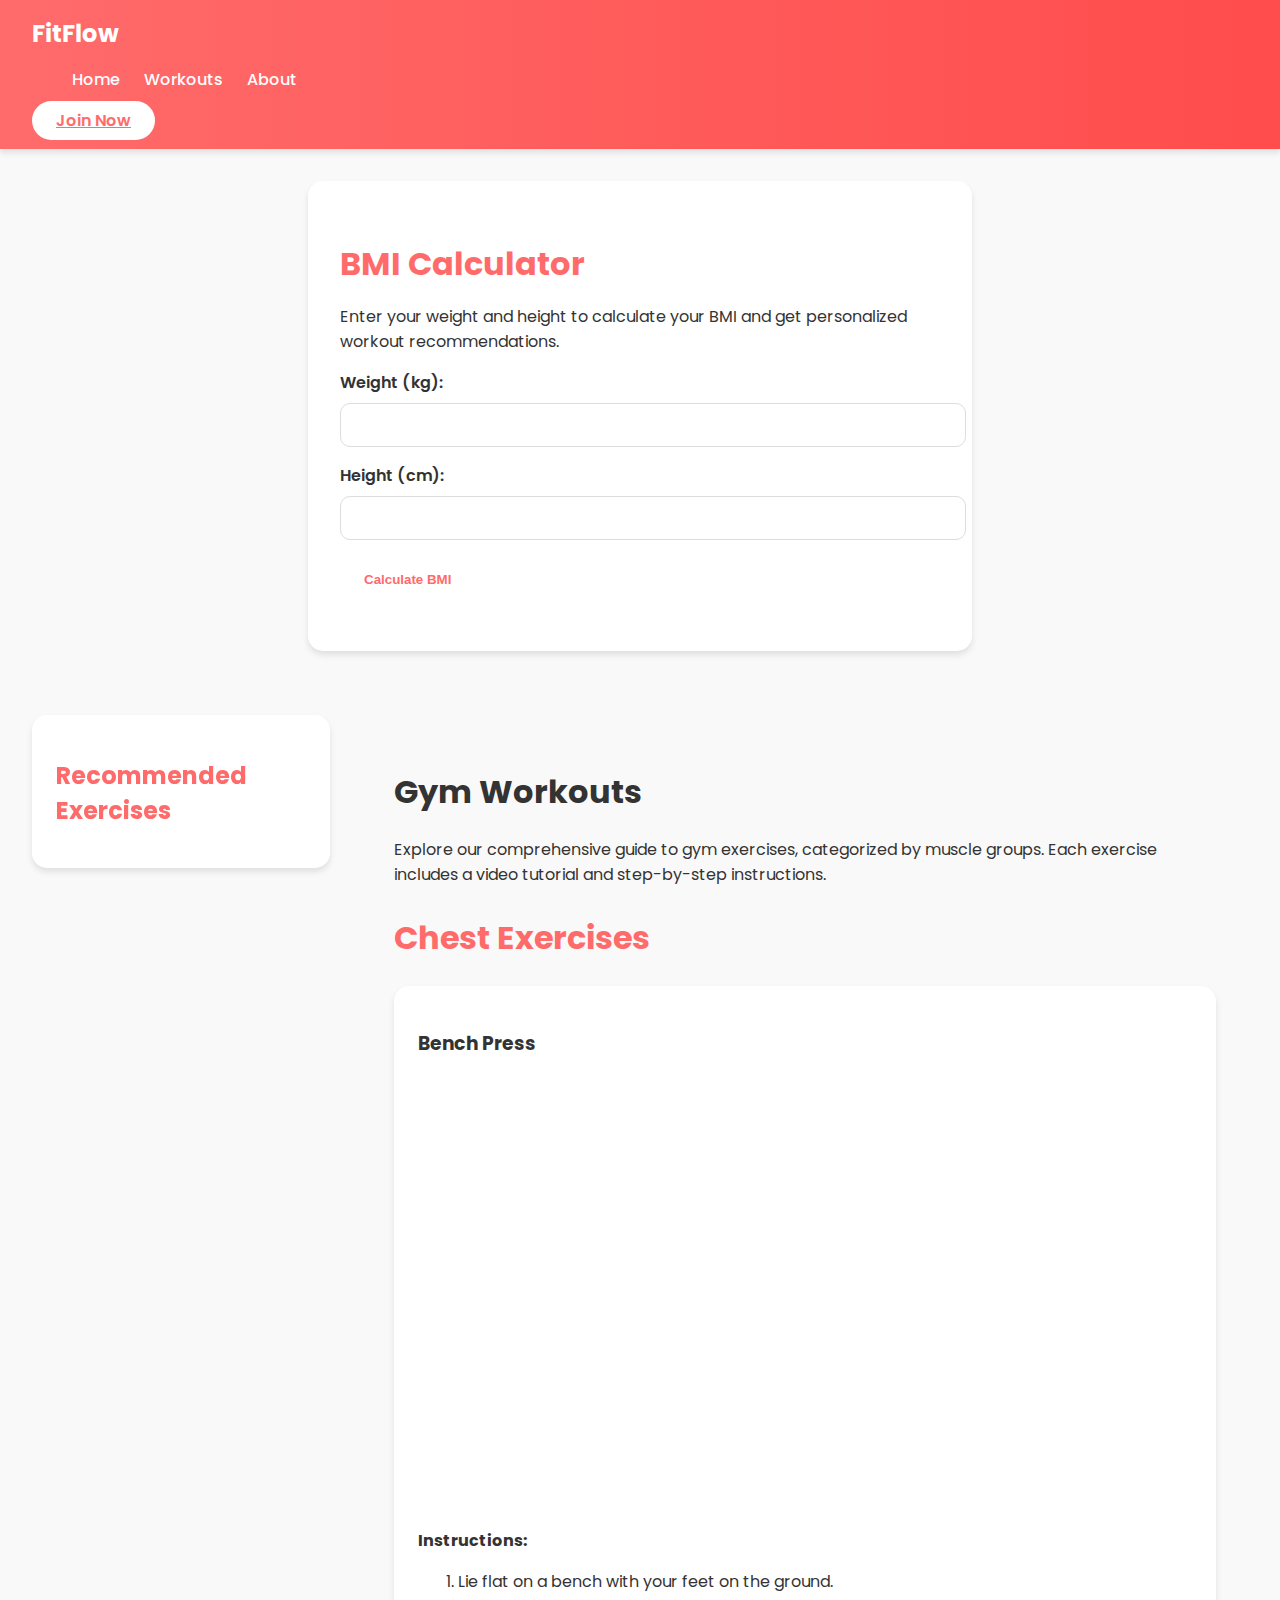
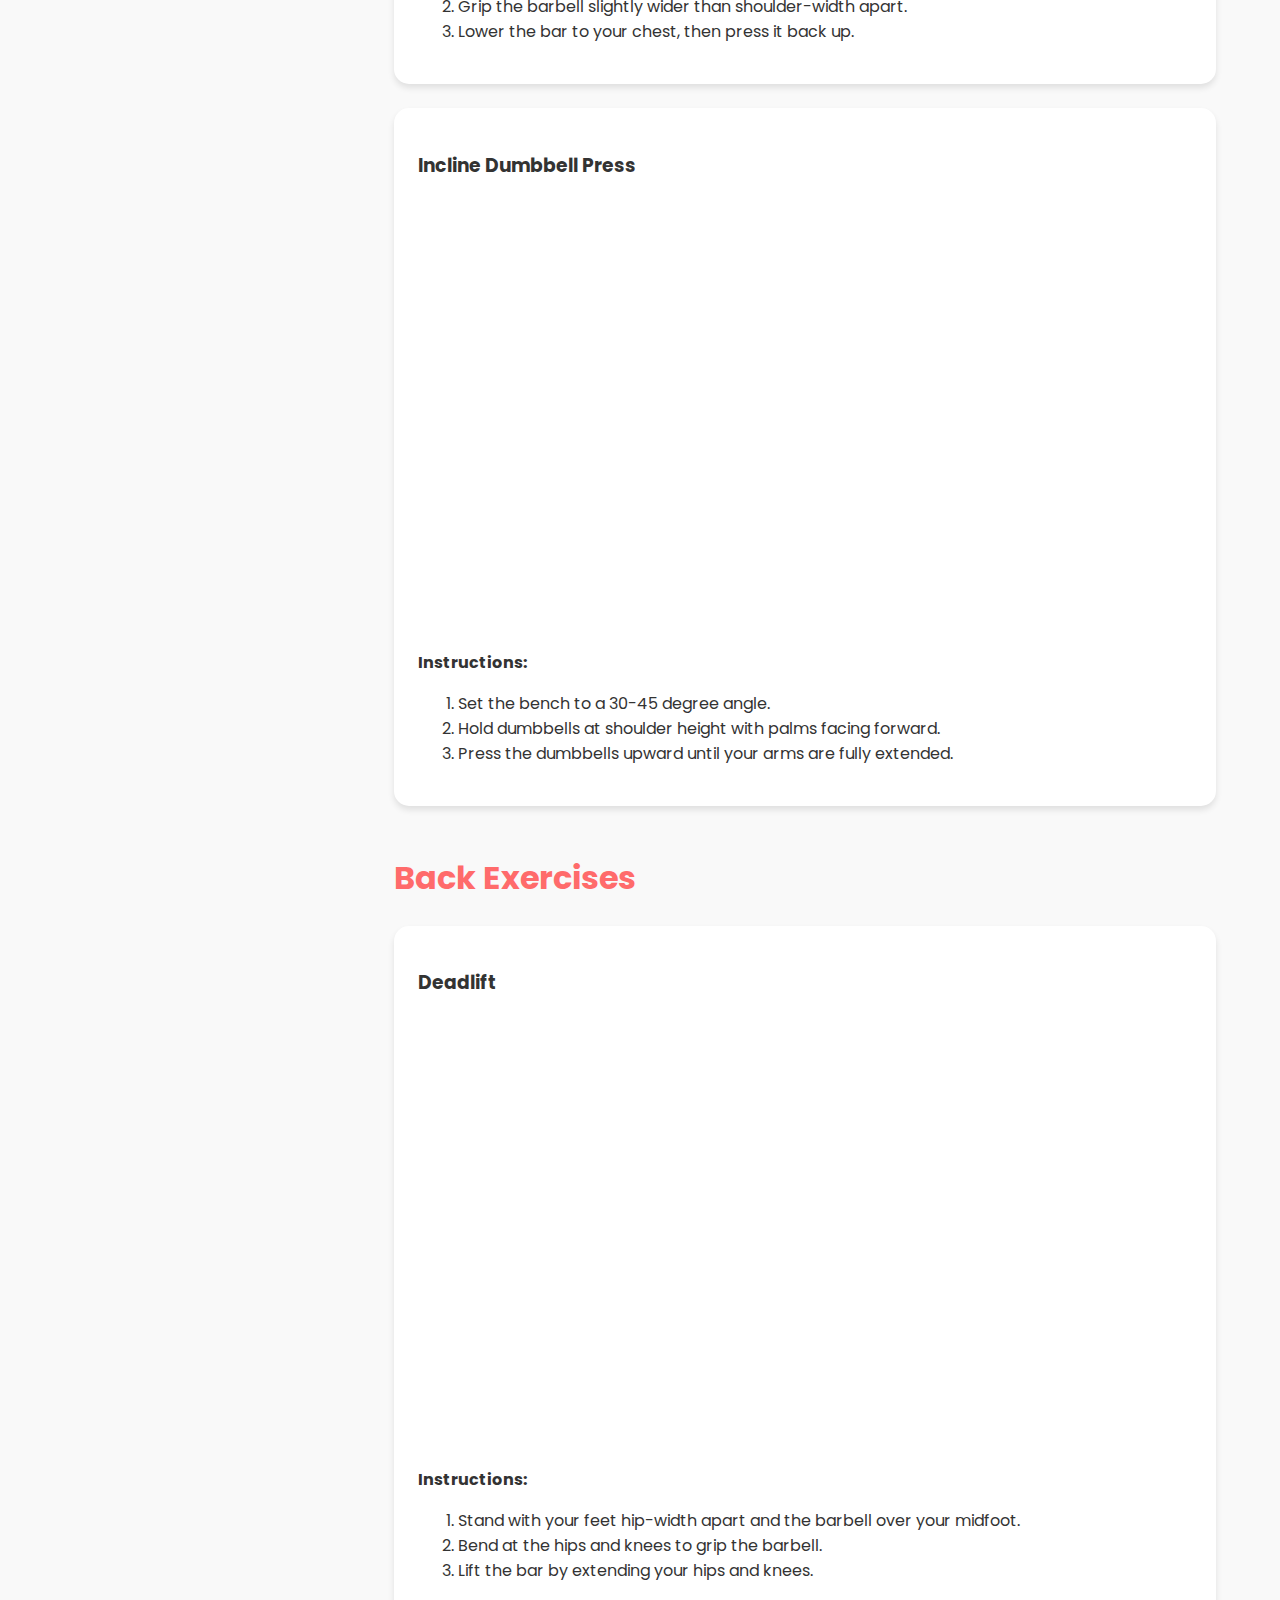
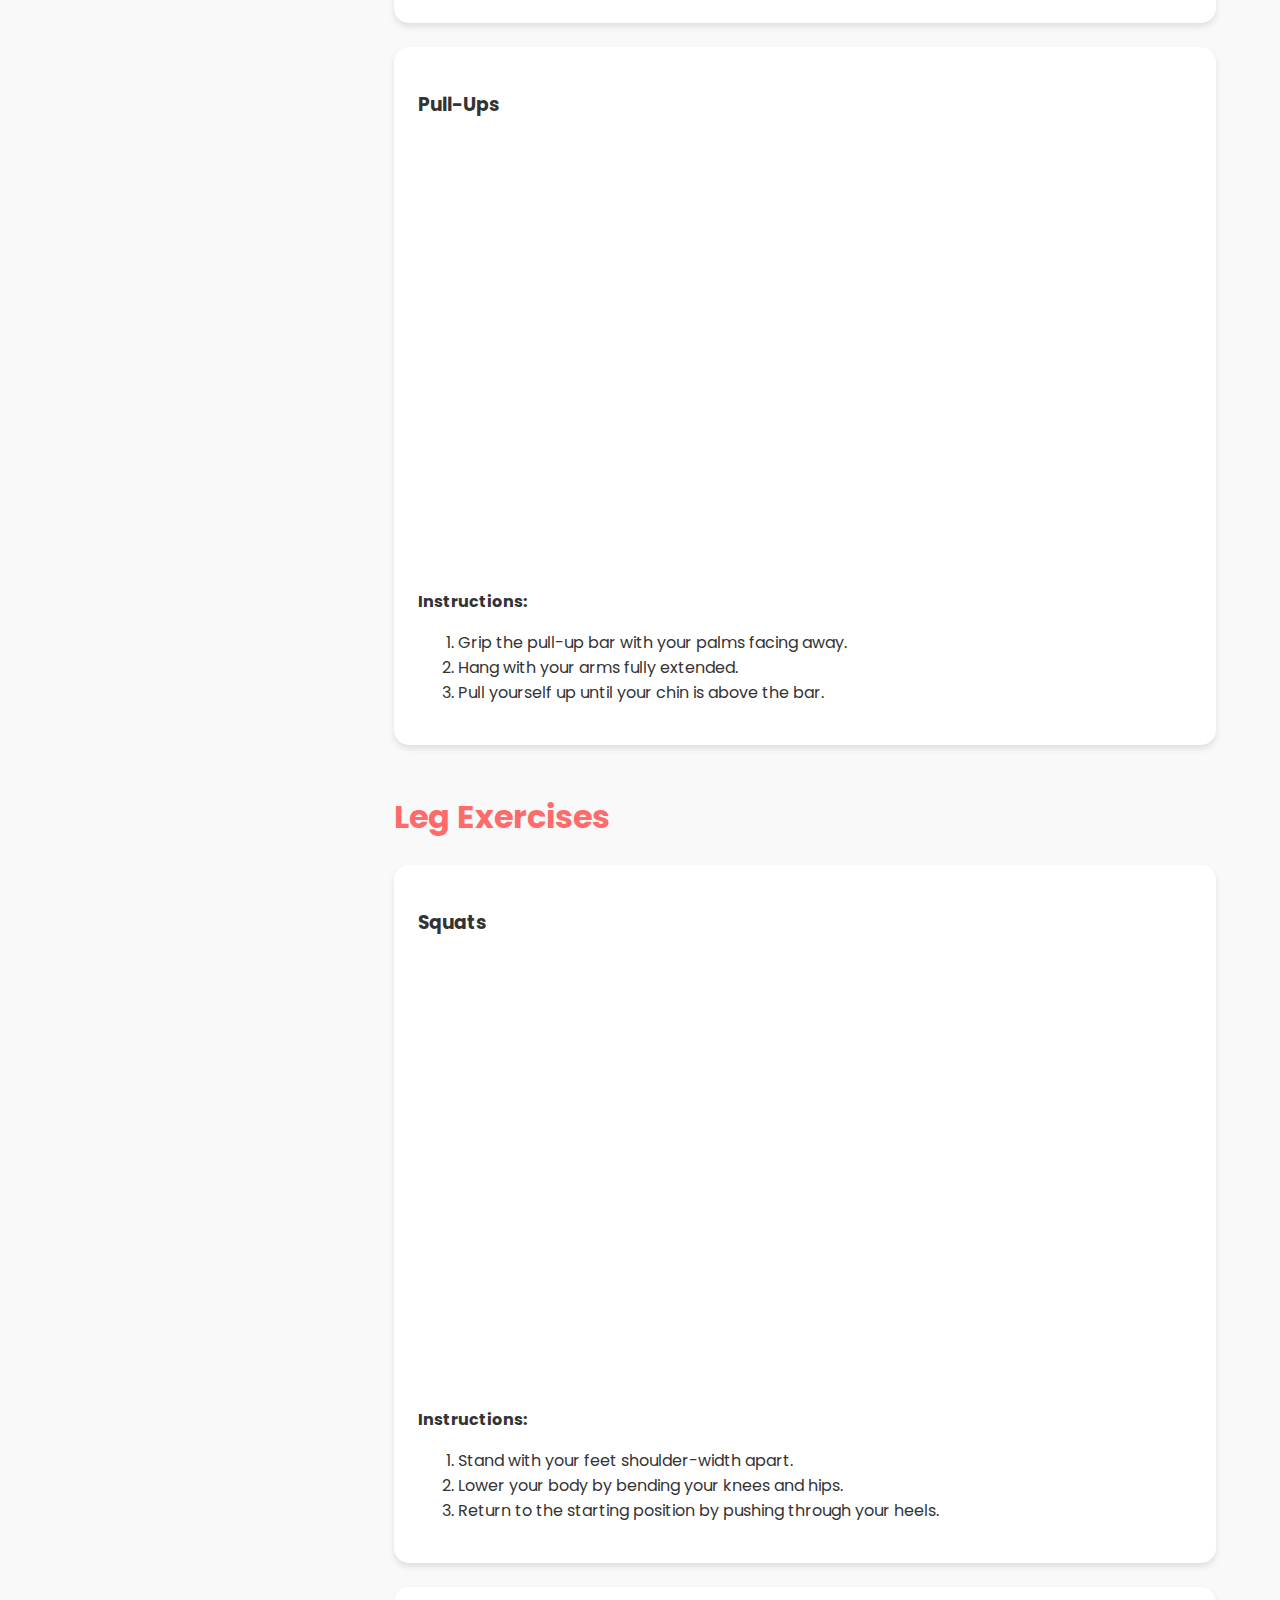
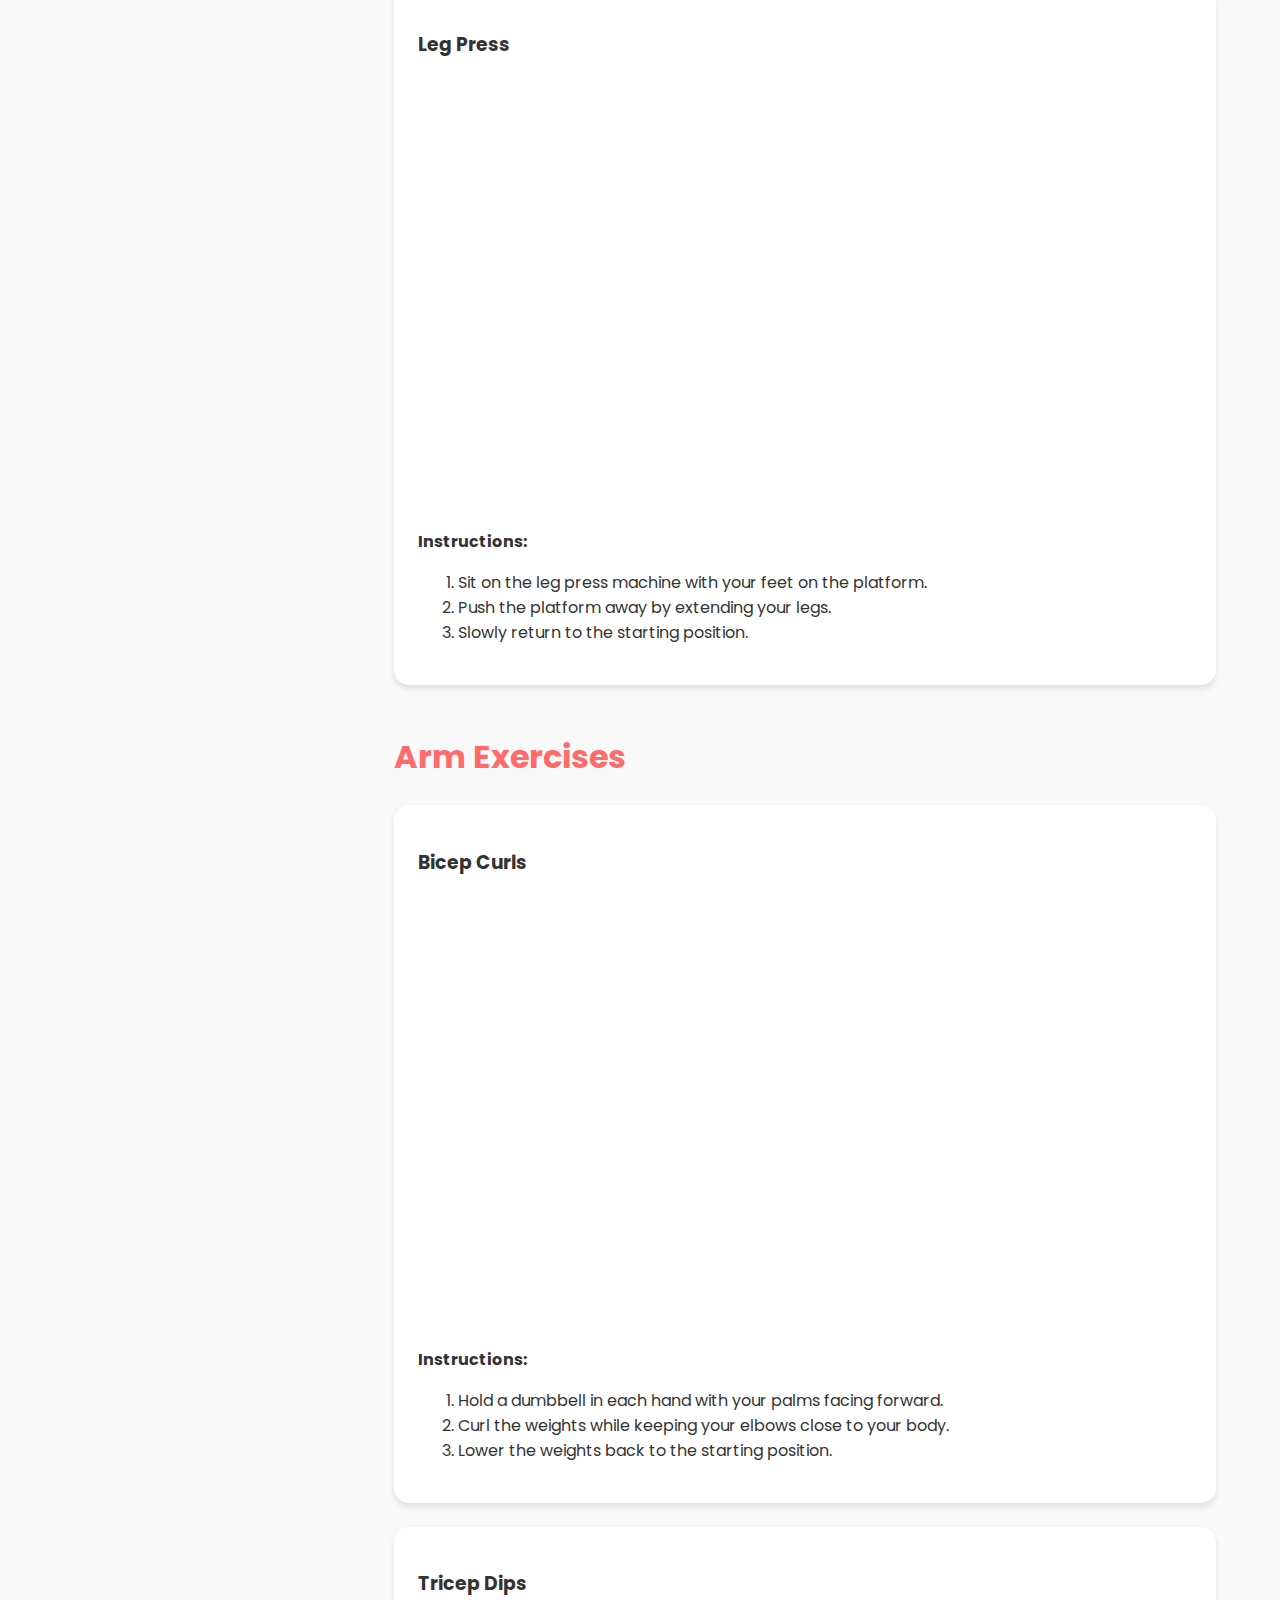
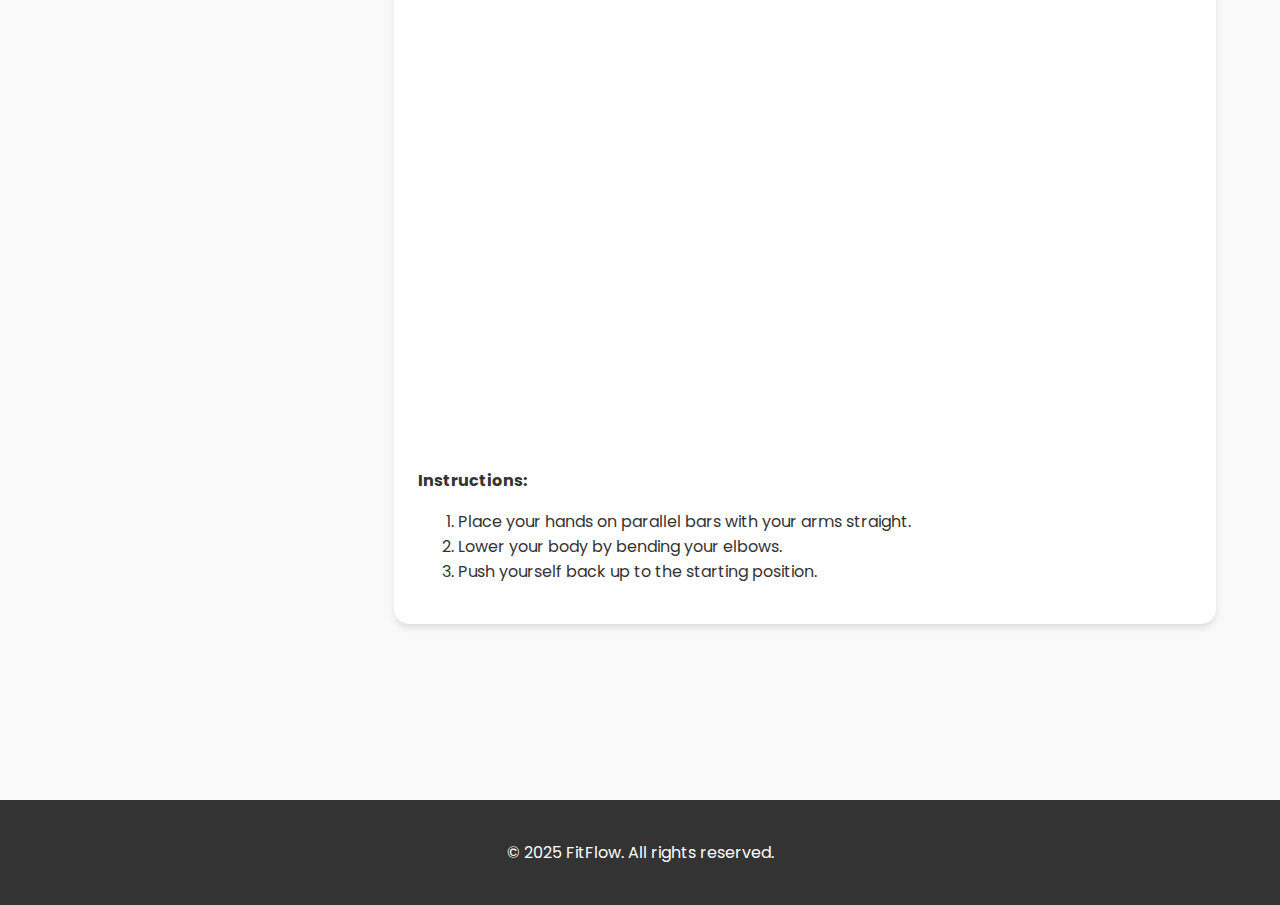
==== gym.html @ ddf4f3f7 "committed" ====
<!DOCTYPE html>
<html lang="en">
<head>
  <meta charset="UTF-8">
  <meta name="viewport" content="width=device-width, initial-scale=1.0">
  <title>Gym Workouts - FitFlow</title>
  <link rel="stylesheet" href="styles.css">
  <link href="https://fonts.googleapis.com/css2?family=Poppins:wght@300;400;600;700&display=swap" rel="stylesheet">
</head>
<body>
  <header>
    <nav>
      <div class="logo">FitFlow</div>
      <ul class="nav-links">
        <li><a href="FitFlow/index.html">Home</a></li>
        <li><a href="FitFlow/workouts.html">Workouts</a></li>
        <li><a href="FitFlow/index.html#about">About</a></li>
      </ul>
      <a href="membership.html" class="cta-button">Join Now</a>
    </nav>
  </header>

  <!-- BMI Calculator Section -->
  <section class="bmi-calculator">
    <h2>BMI Calculator</h2>
    <p>Enter your weight and height to calculate your BMI and get personalized workout recommendations.</p>
    <form id="bmiForm">
      <label for="weight">Weight (kg):</label>
      <input type="number" id="weight" name="weight" required>
      <label for="height">Height (cm):</label>
      <input type="number" id="height" name="height" required>
      <button type="submit" class="cta-button">Calculate BMI</button>
    </form>
    <div id="bmiResult"></div>
  </section>

  <!-- Main Content Area -->
  <div class="main-content">
    <!-- Recommended Exercises Menu (Left Side) -->
    <aside id="recommendedMenu">
      <h2>Recommended Exercises</h2>
      <ul id="recommendedList"></ul>
    </aside>

    <!-- Gym Workouts Section -->
    <section class="gym-workouts">
      <h1>Gym Workouts</h1>
      <p>Explore our comprehensive guide to gym exercises, categorized by muscle groups. Each exercise includes a video tutorial and step-by-step instructions.</p>

      <!-- Chest Exercises -->
      <div class="exercise-category">
        <h2>Chest Exercises</h2>
        <div class="exercise-card">
          <h3>Bench Press</h3>
          <div class="video-container">
            <iframe width="560" height="315" src="https://www.youtube.com/embed/4Y2ZdHCOXok" frameborder="0" allow="accelerometer; autoplay; clipboard-write; encrypted-media; gyroscope; picture-in-picture" allowfullscreen></iframe>
          </div>
          <p><strong>Instructions:</strong></p>
          <ol>
            <li>Lie flat on a bench with your feet on the ground.</li>
            <li>Grip the barbell slightly wider than shoulder-width apart.</li>
            <li>Lower the bar to your chest, then press it back up.</li>
          </ol>
        </div>

        <div class="exercise-card">
          <h3>Incline Dumbbell Press</h3>
          <div class="video-container">
            <iframe width="560" height="315" src="https://www.youtube.com/embed/8iPEnn-ltC8" frameborder="0" allow="accelerometer; autoplay; clipboard-write; encrypted-media; gyroscope; picture-in-picture" allowfullscreen></iframe>
          </div>
          <p><strong>Instructions:</strong></p>
          <ol>
            <li>Set the bench to a 30-45 degree angle.</li>
            <li>Hold dumbbells at shoulder height with palms facing forward.</li>
            <li>Press the dumbbells upward until your arms are fully extended.</li>
          </ol>
        </div>
      </div>

      <!-- Back Exercises -->
      <div class="exercise-category">
        <h2>Back Exercises</h2>
        <div class="exercise-card">
          <h3>Deadlift</h3>
          <div class="video-container">
            <iframe width="560" height="315" src="https://www.youtube.com/embed/op9kVnSso6Q" frameborder="0" allow="accelerometer; autoplay; clipboard-write; encrypted-media; gyroscope; picture-in-picture" allowfullscreen></iframe>
          </div>
          <p><strong>Instructions:</strong></p>
          <ol>
            <li>Stand with your feet hip-width apart and the barbell over your midfoot.</li>
            <li>Bend at the hips and knees to grip the barbell.</li>
            <li>Lift the bar by extending your hips and knees.</li>
          </ol>
        </div>

        <div class="exercise-card">
          <h3>Pull-Ups</h3>
          <div class="video-container">
            <iframe width="560" height="315" src="https://www.youtube.com/embed/eGo4IYlbE5g" frameborder="0" allow="accelerometer; autoplay; clipboard-write; encrypted-media; gyroscope; picture-in-picture" allowfullscreen></iframe>
          </div>
          <p><strong>Instructions:</strong></p>
          <ol>
            <li>Grip the pull-up bar with your palms facing away.</li>
            <li>Hang with your arms fully extended.</li>
            <li>Pull yourself up until your chin is above the bar.</li>
          </ol>
        </div>
      </div>

      <!-- Leg Exercises -->
      <div class="exercise-category">
        <h2>Leg Exercises</h2>
        <div class="exercise-card">
          <h3>Squats</h3>
          <div class="video-container">
            <iframe width="560" height="315" src="https://www.youtube.com/embed/Dy28eq2PjcM" frameborder="0" allow="accelerometer; autoplay; clipboard-write; encrypted-media; gyroscope; picture-in-picture" allowfullscreen></iframe>
          </div>
          <p><strong>Instructions:</strong></p>
          <ol>
            <li>Stand with your feet shoulder-width apart.</li>
            <li>Lower your body by bending your knees and hips.</li>
            <li>Return to the starting position by pushing through your heels.</li>
          </ol>
        </div>

        <div class="exercise-card">
          <h3>Leg Press</h3>
          <div class="video-container">
            <iframe width="560" height="315" src="https://www.youtube.com/embed/IZxyjW7MPJQ" frameborder="0" allow="accelerometer; autoplay; clipboard-write; encrypted-media; gyroscope; picture-in-picture" allowfullscreen></iframe>
          </div>
          <p><strong>Instructions:</strong></p>
          <ol>
            <li>Sit on the leg press machine with your feet on the platform.</li>
            <li>Push the platform away by extending your legs.</li>
            <li>Slowly return to the starting position.</li>
          </ol>
        </div>
      </div>

      <!-- Arm Exercises -->
      <div class="exercise-category">
        <h2>Arm Exercises</h2>
        <div class="exercise-card">
          <h3>Bicep Curls</h3>
          <div class="video-container">
            <iframe width="560" height="315" src="https://www.youtube.com/embed/ykJmrZ5v0Oo" frameborder="0" allow="accelerometer; autoplay; clipboard-write; encrypted-media; gyroscope; picture-in-picture" allowfullscreen></iframe>
          </div>
          <p><strong>Instructions:</strong></p>
          <ol>
            <li>Hold a dumbbell in each hand with your palms facing forward.</li>
            <li>Curl the weights while keeping your elbows close to your body.</li>
            <li>Lower the weights back to the starting position.</li>
          </ol>
        </div>

        <div class="exercise-card">
          <h3>Tricep Dips</h3>
          <div class="video-container">
            <iframe width="560" height="315" src="https://www.youtube.com/embed/6kALZikXxLc" frameborder="0" allow="accelerometer; autoplay; clipboard-write; encrypted-media; gyroscope; picture-in-picture" allowfullscreen></iframe>
          </div>
          <p><strong>Instructions:</strong></p>
          <ol>
            <li>Place your hands on parallel bars with your arms straight.</li>
            <li>Lower your body by bending your elbows.</li>
            <li>Push yourself back up to the starting position.</li>
          </ol>
        </div>
      </div>
    </section>
  </div>

  <footer>
    <p>&copy; 2025 FitFlow. All rights reserved.</p>
  </footer>

  <script>
    // BMI Calculator and Exercise Recommendation
    document.getElementById('bmiForm').addEventListener('submit', function (e) {
      e.preventDefault();

      // Get weight and height
      const weight = parseFloat(document.getElementById('weight').value);
      const height = parseFloat(document.getElementById('height').value) / 100; // Convert cm to meters

      // Calculate BMI
      const bmi = (weight / (height * height)).toFixed(2);

      // Display BMI result
      const bmiResult = document.getElementById('bmiResult');
      bmiResult.innerHTML = `<p>Your BMI is: <strong>${bmi}</strong></p>`;

      // Recommend exercises based on BMI
      const recommendedList = document.getElementById('recommendedList');
      let exercises = [];
      if (bmi < 18.5) {
        exercises = ['Bench Press', 'Deadlifts', 'Squats'];
      } else if (bmi >= 18.5 && bmi <= 24.9) {
        exercises = ['Pull-Ups', 'Incline Dumbbell Press', 'Leg Press'];
      } else if (bmi >= 25 && bmi <= 29.9) {
        exercises = ['Running', 'Cycling', 'HIIT Workouts'];
      } else {
        exercises = ['Walking', 'Swimming', 'Yoga'];
      }

      // Update the recommended exercises menu
      recommendedList.innerHTML = exercises.map(exercise => `<li>${exercise}</li>`).join('');
    });
  </script>
</body>
</html>
---- styles.css ----
/* General Styles */
title{
  align-content: center;
}
body {
    font-family: 'Poppins', sans-serif;
    margin: 0;
    padding: 0;
    box-sizing: border-box;
    background-color: #f9f9f9;
    color: #333;
  }
  
  header {
    background: linear-gradient(90deg, #ff6b6b, #ff4c4c);
    color: white;
    padding: 1rem 2rem;
    display: flex;
    justify-content: space-between;
    align-items: center;
    box-shadow: 0 4px 6px rgba(0, 0, 0, 0.1);
  }
  
  nav .logo {
    font-size: 1.5rem;
    font-weight: bold;
  }
  
  nav .nav-links {
    list-style: none;
    display: flex;
    gap: 1.5rem;
  }
  
  nav .nav-links a {
    color: white;
    text-decoration: none;
    font-weight: 500;
    transition: color 0.3s ease;
  }
  
  nav .nav-links a:hover {
    color: #ffdd59;
  }
  
  .cta-button {
    background-color: white;
    color: #ff6b6b;
    border: none;
    padding: 0.5rem 1.5rem;
    cursor: pointer;
    border-radius: 25px;
    font-weight: 600;
    transition: background-color 0.3s ease, color 0.3s ease;
  }
  
  .cta-button:hover {
    background-color: #ffdd59;
    color: #333;
  }
  
  /* Hero Section */
.hero {
  position: relative;
  background: linear-gradient(rgba(0, 0, 0, 0.5), rgba(0, 0, 0, 0.5)) url(th.jpg);
  background-size: cover;
  background-position: center;
  color: white;
  text-align: center;
  overflow: hidden; /* Ensure the video doesn't overflow */
  height: 100%; /* Make the hero section full viewport height */
  display: flex;
  align-items: center;
  justify-content: center;
}

.hero video {
  position: absolute;
  top: 0;
  left: 0;
  width: 100%;
  height: 100%;
  object-fit: cover; /* Ensures the video covers the entire hero section */
  z-index: -1; /* Places the video behind the content */
}

.hero-content {
  position: absolute;
  padding-top: 40%;
  z-index: 1; /* Ensures the content is above the video */
  height: 100%;
  width: 100%;
}

.hero h1 {
  font-size: 3.5rem;
  margin-bottom: 1rem;
  font-weight: 700;
}

.hero p {
  font-size: 1.2rem;
  margin-bottom: 2rem;
  font-weight: 300;
}
  
  /* Workouts Section */
  .workouts, .live-classes {
    padding: 4rem 2rem;
    text-align: center;
  }
  
  .workouts h2, .live-classes h2 {
    font-size: 2.5rem;
    margin-bottom: 2rem;
    font-weight: 600;
  }
  
  .workout-cards, .live-class-cards {
    display: flex;
    justify-content: center;
    gap: 2rem;
    flex-wrap: wrap;
  }
  
  .card {
    background-color: white;
    padding: 1.5rem;
    border-radius: 15px;
    width: 250px;
    text-align: center;
    box-shadow: 0 4px 6px rgba(0, 0, 0, 0.1);
    transition: transform 0.3s ease, box-shadow 0.3s ease;
    overflow: hidden;
  }
  
  .card:hover {
    transform: translateY(-10px);
    box-shadow: 0 8px 12px rgba(0, 0, 0, 0.2);
  }
  
  .card img {
    border-radius: 10px;
    height: auto;
    width: 150px; 
    z-index: -1;
  }
  
  .card h3 {
    font-size: 1.5rem;
    margin-bottom: 0.5rem;
    font-weight: 600;
    z-index: 0;
  }
  
  .card p {
    font-size: 1rem;
    color: #666;
    z-index: 0;
  }
  
  /* Footer */
  footer {
    background-color: #333;
    color: white;
    text-align: center;
    padding: 1.5rem;
    margin-top: 4rem;
  }
  /* Membership Section */
.membership {
    padding: 4rem 2rem;
    text-align: center;
  }
  
  .membership h2 {
    font-size: 2.5rem;
    margin-bottom: 2rem;
    font-weight: 600;
  }
  
  .membership-cards {
    display: flex;
    justify-content: center;
    gap: 2rem;
    flex-wrap: wrap;
  }
  
  .membership .card {
    background-color: white;
    padding: 2rem;
    border-radius: 15px;
    width: 300px;
    text-align: center;
    box-shadow: 0 4px 6px rgba(0, 0, 0, 0.1);
    transition: transform 0.3s ease, box-shadow 0.3s ease;
  }
  
  .membership .card:hover {
    transform: translateY(-10px);
    box-shadow: 0 8px 12px rgba(0, 0, 0, 0.2);
  }
  
  .membership .card h3 {
    font-size: 1.75rem;
    margin-bottom: 1rem;
    font-weight: 600;
  }
  
  .membership .card .price {
    font-size: 1.5rem;
    color: #ff6b6b;
    margin-bottom: 1.5rem;
    font-weight: 700;
  }
  
  .membership .card ul {
    list-style: none;
    padding: 0;
    margin-bottom: 2rem;
  }
  
  .membership .card ul li {
    font-size: 1rem;
    color: #666;
    margin-bottom: 0.5rem;
  }
  
  .membership .card .cta-button {
    background-color: #ff6b6b;
    color: white;
    border: none;
    padding: 0.75rem 1.5rem;
    cursor: pointer;
    border-radius: 25px;
    font-weight: 600;
    transition: background-color 0.3s ease, color 0.3s ease;
  }
  
  .membership .card .cta-button:hover {
    background-color: #ff4c4c;
  }

  /* Gym Workouts Section */
.gym-workouts {
  padding: 2rem;
}

.exercise-category {
  margin-bottom: 3rem;
}

.exercise-category h2 {
  font-size: 2rem;
  margin-bottom: 1.5rem;
  color: #ff6b6b;
}

.exercise-card {
  background-color: white;
  padding: 1.5rem;
  border-radius: 15px;
  margin-bottom: 1.5rem;
  box-shadow: 0 4px 6px rgba(0, 0, 0, 0.1);
}

.video-container {
  position: relative;
  padding-bottom: 56.25%; /* 16:9 Aspect Ratio */
  height: 0;
  overflow: hidden;
  margin-bottom: 1rem;
}

.video-container iframe {
  position: absolute;
  top: 0;
  left: 0;
  width: 100%;
  height: 100%;
  border-radius: 10px;
}

/* BMI Calculator Section */
.bmi-calculator {
  padding: 2rem;
  background-color: #fff;
  border-radius: 15px;
  box-shadow: 0 4px 6px rgba(0, 0, 0, 0.1);
  margin: 2rem auto;
  max-width: 600px;
}

.bmi-calculator h2 {
  font-size: 2rem;
  margin-bottom: 1rem;
  color: #ff6b6b;
}

.bmi-calculator label {
  display: block;
  margin: 1rem 0 0.5rem;
  font-weight: 600;
}

.bmi-calculator input {
  width: 100%;
  padding: 0.75rem;
  border: 1px solid #ddd;
  border-radius: 10px;
  font-size: 1rem;
}

.bmi-calculator button {
  margin-top: 1.5rem;
}

#bmiResult {
  margin-top: 1.5rem;
  font-size: 1.2rem;
}

#exerciseRecommendation {
  margin-top: 1.5rem;
  font-size: 1rem;
}

#exerciseRecommendation ul {
  list-style-type: disc;
  padding-left: 1.5rem;
}

#exerciseRecommendation ul li {
  margin-bottom: 0.5rem;
}

/* BMI Modal (Gatekeeper) */
.bmi-modal {
  display: none; /* Hidden by default */
  position: fixed;
  top: 0;
  left: 0;
  width: 100%;
  height: 100%;
  background-color: rgba(0, 0, 0, 0.8);
  z-index: 1000;
  justify-content: center;
  align-items: center;
}

.bmi-modal-content {
  background-color: #fff;
  padding: 2rem;
  border-radius: 15px;
  max-width: 500px;
  width: 90%;
  text-align: center;
  box-shadow: 0 4px 6px rgba(0, 0, 0, 0.1);
}

.bmi-modal-content h2 {
  font-size: 2rem;
  margin-bottom: 1rem;
  color: #ff6b6b;
}

.bmi-modal-content p {
  font-size: 1rem;
  margin-bottom: 1.5rem;
}

.bmi-modal-content button {
  margin-top: 1rem;
}
/* Main Content Layout */
.main-content {
  display: flex;
  gap: 2rem;
  padding: 2rem;
}

/* Recommended Exercises Menu (Left Side) */
#recommendedMenu {
  width: 250px;
  position: sticky;
  top: 1rem;
  align-self: flex-start;
  background-color: #fff;
  padding: 1.5rem;
  border-radius: 15px;
  box-shadow: 0 4px 6px rgba(0, 0, 0, 0.1);
}

#recommendedMenu h2 {
  font-size: 1.5rem;
  margin-bottom: 1rem;
  color: #ff6b6b;
}

#recommendedList {
  list-style-type: none;
  padding: 0;
}

#recommendedList li {
  margin-bottom: 0.75rem;
  font-size: 1rem;
  color: #333;
}

/* Gym Workouts Section */
.gym-workouts {
  flex: 1;
}
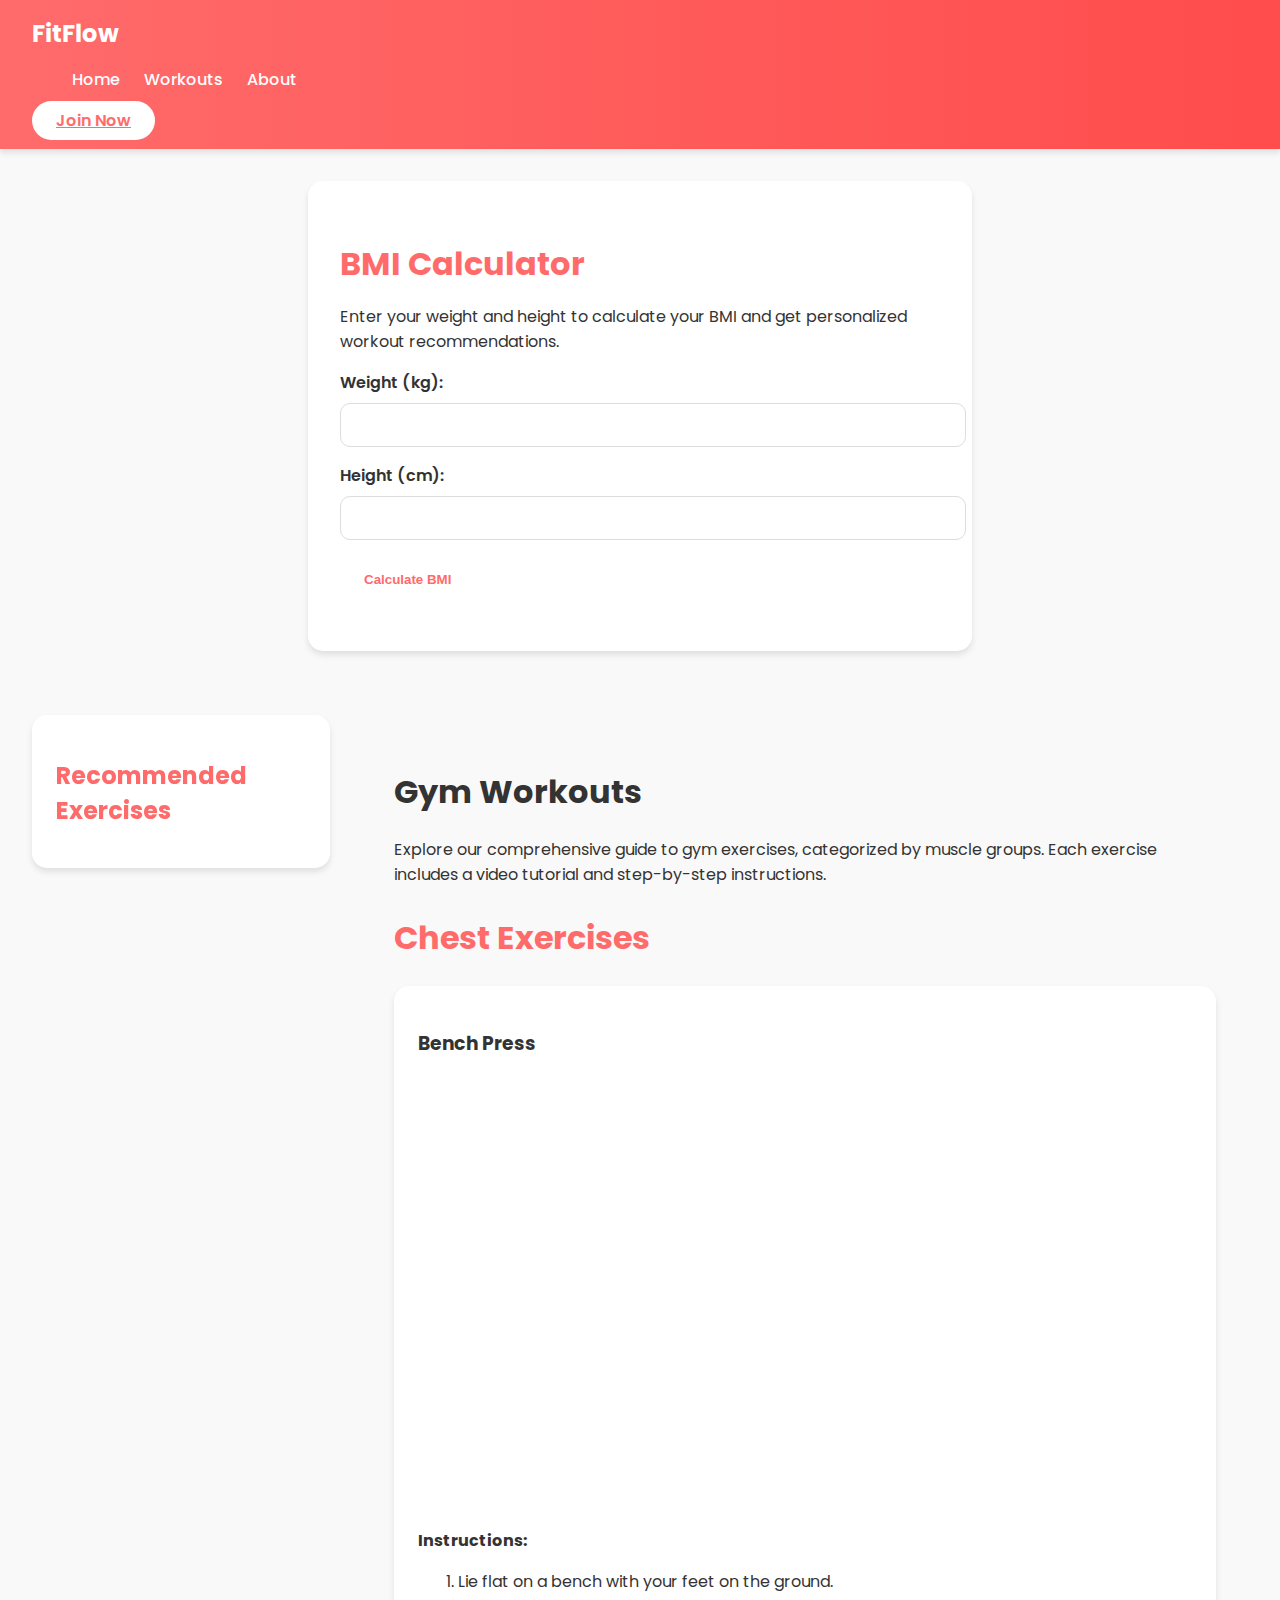
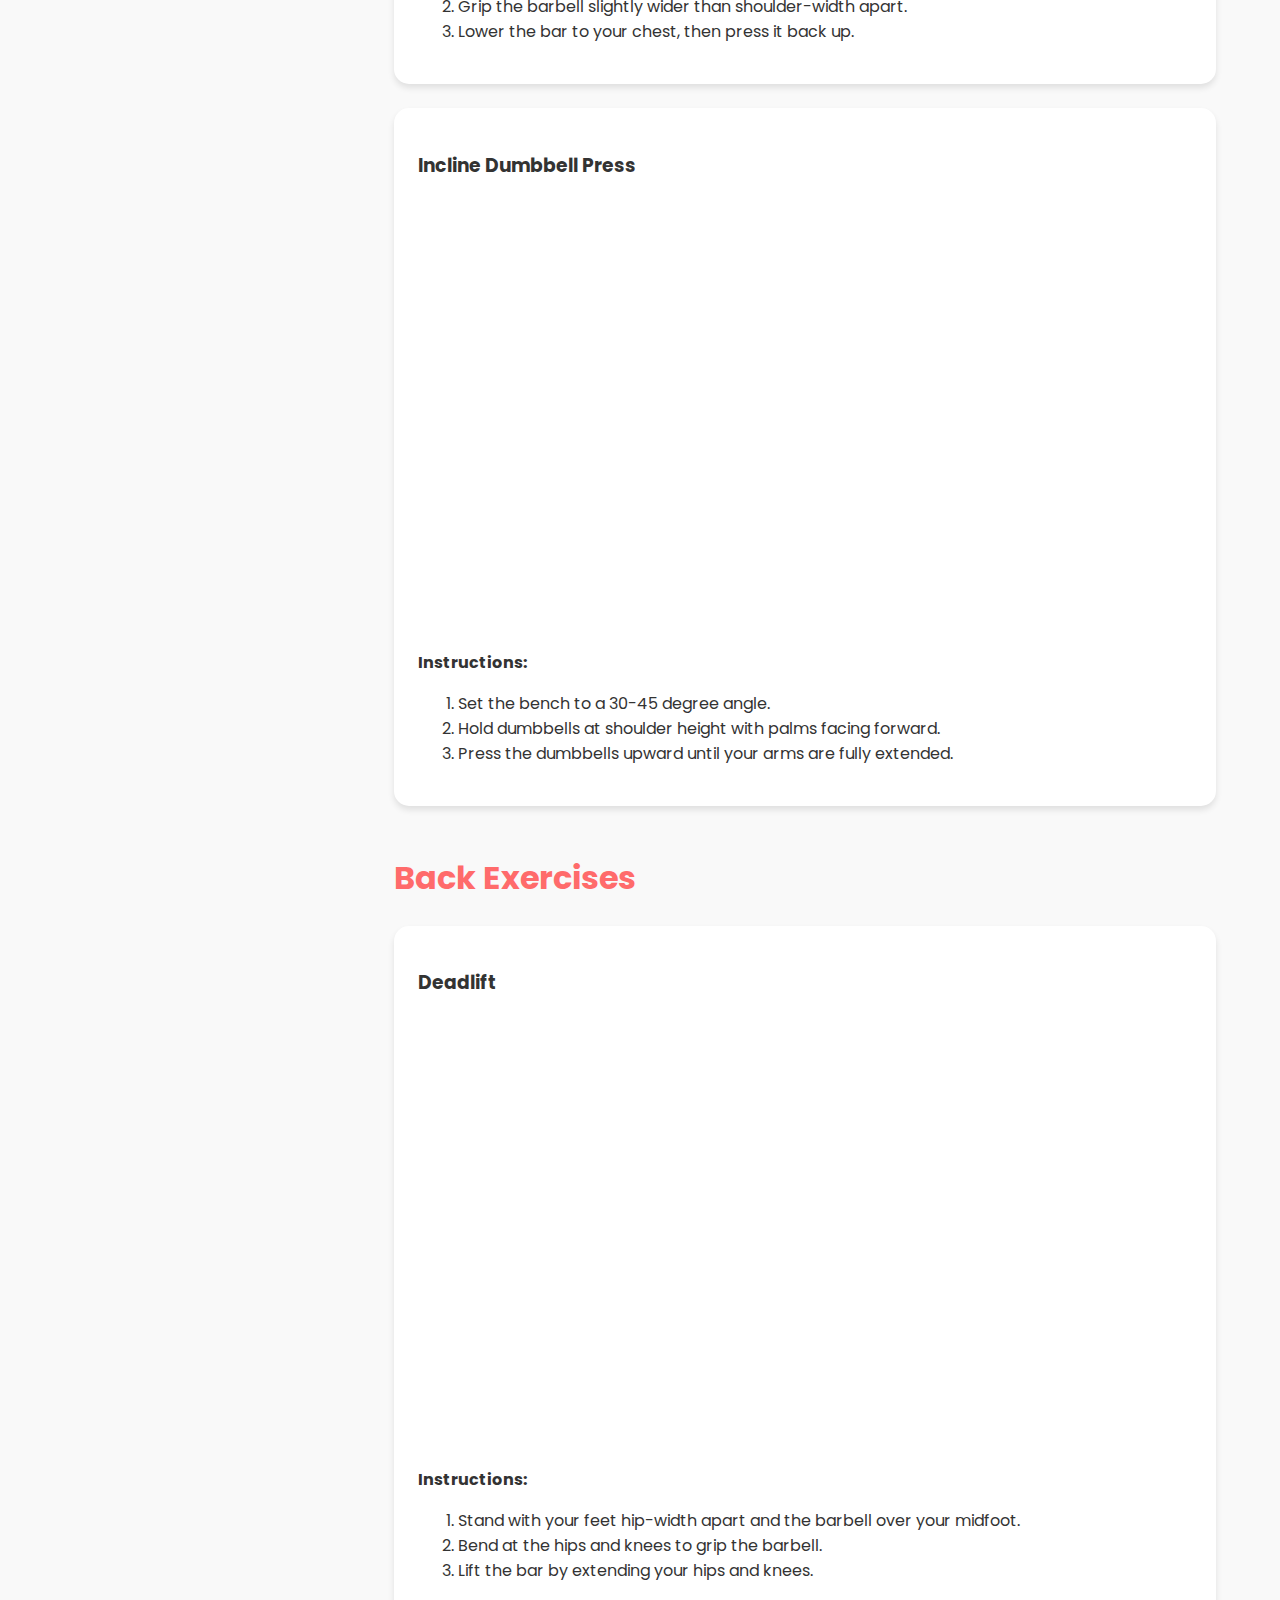
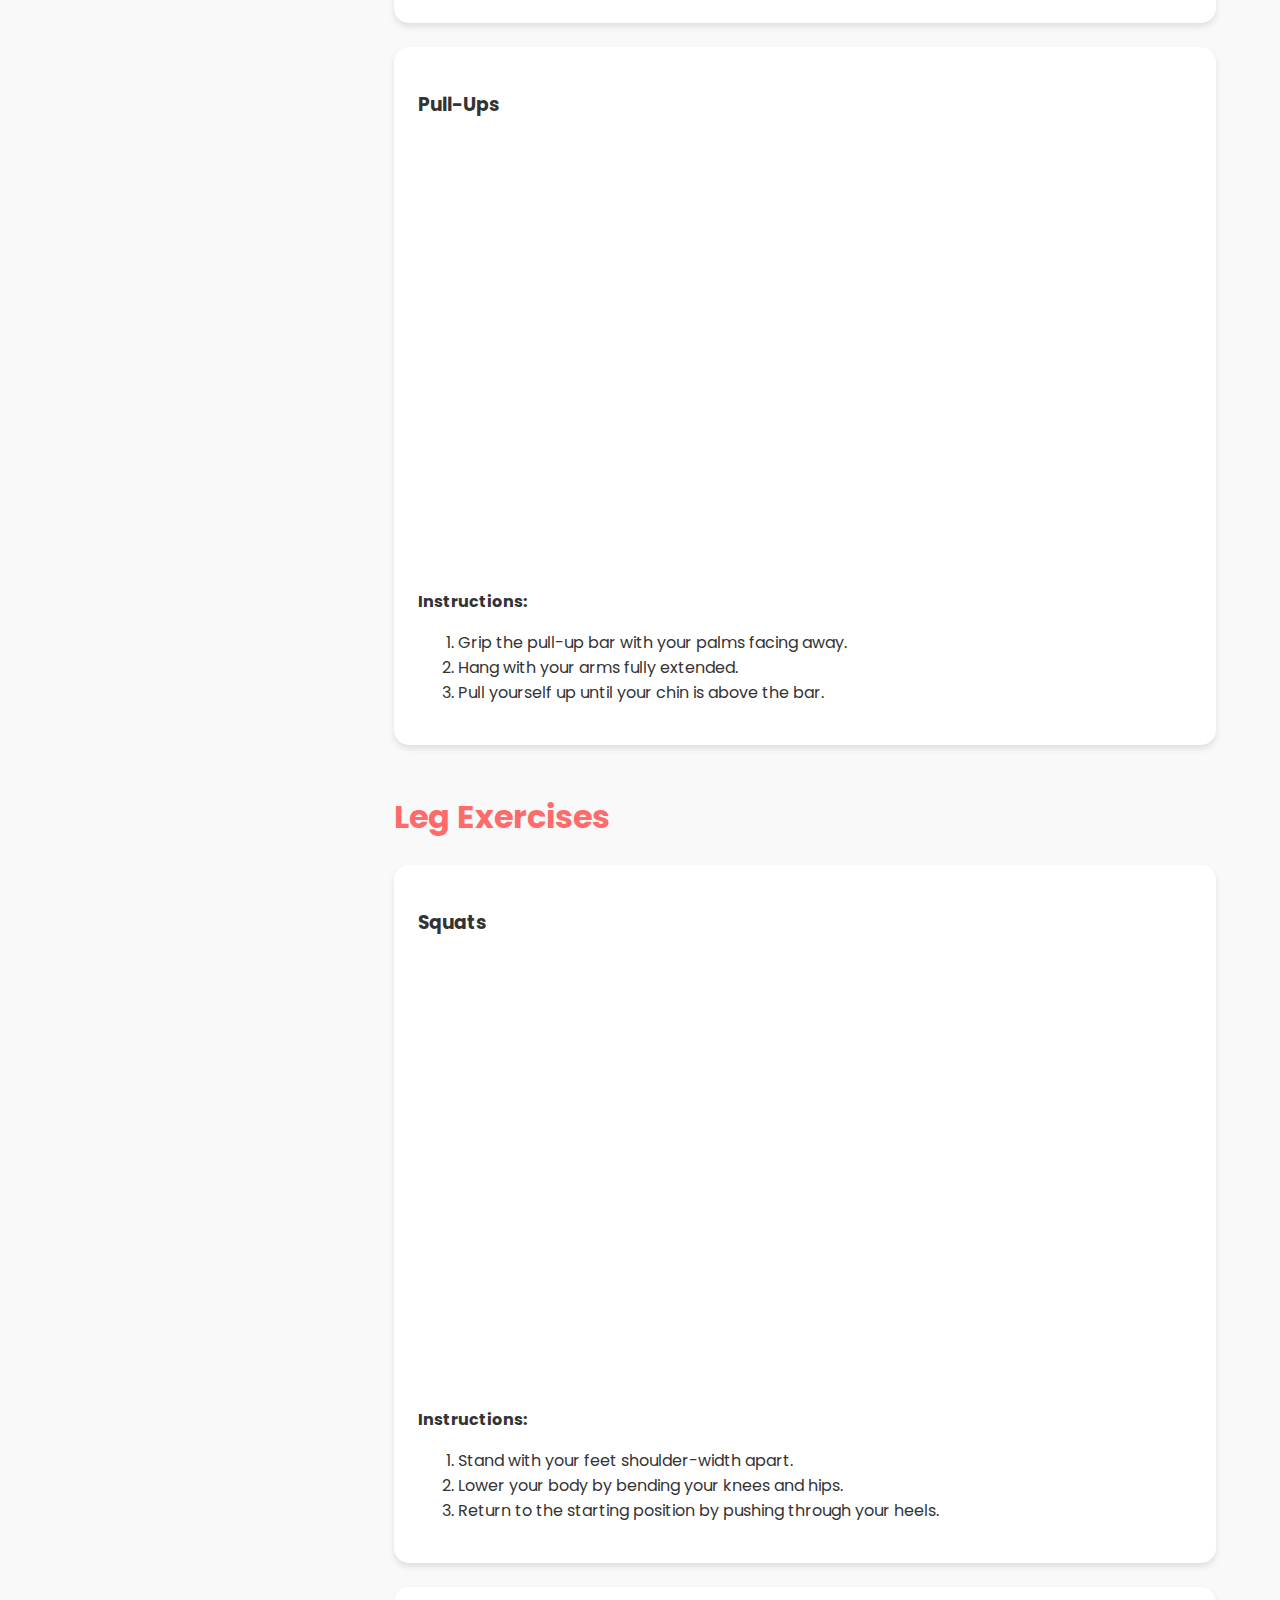
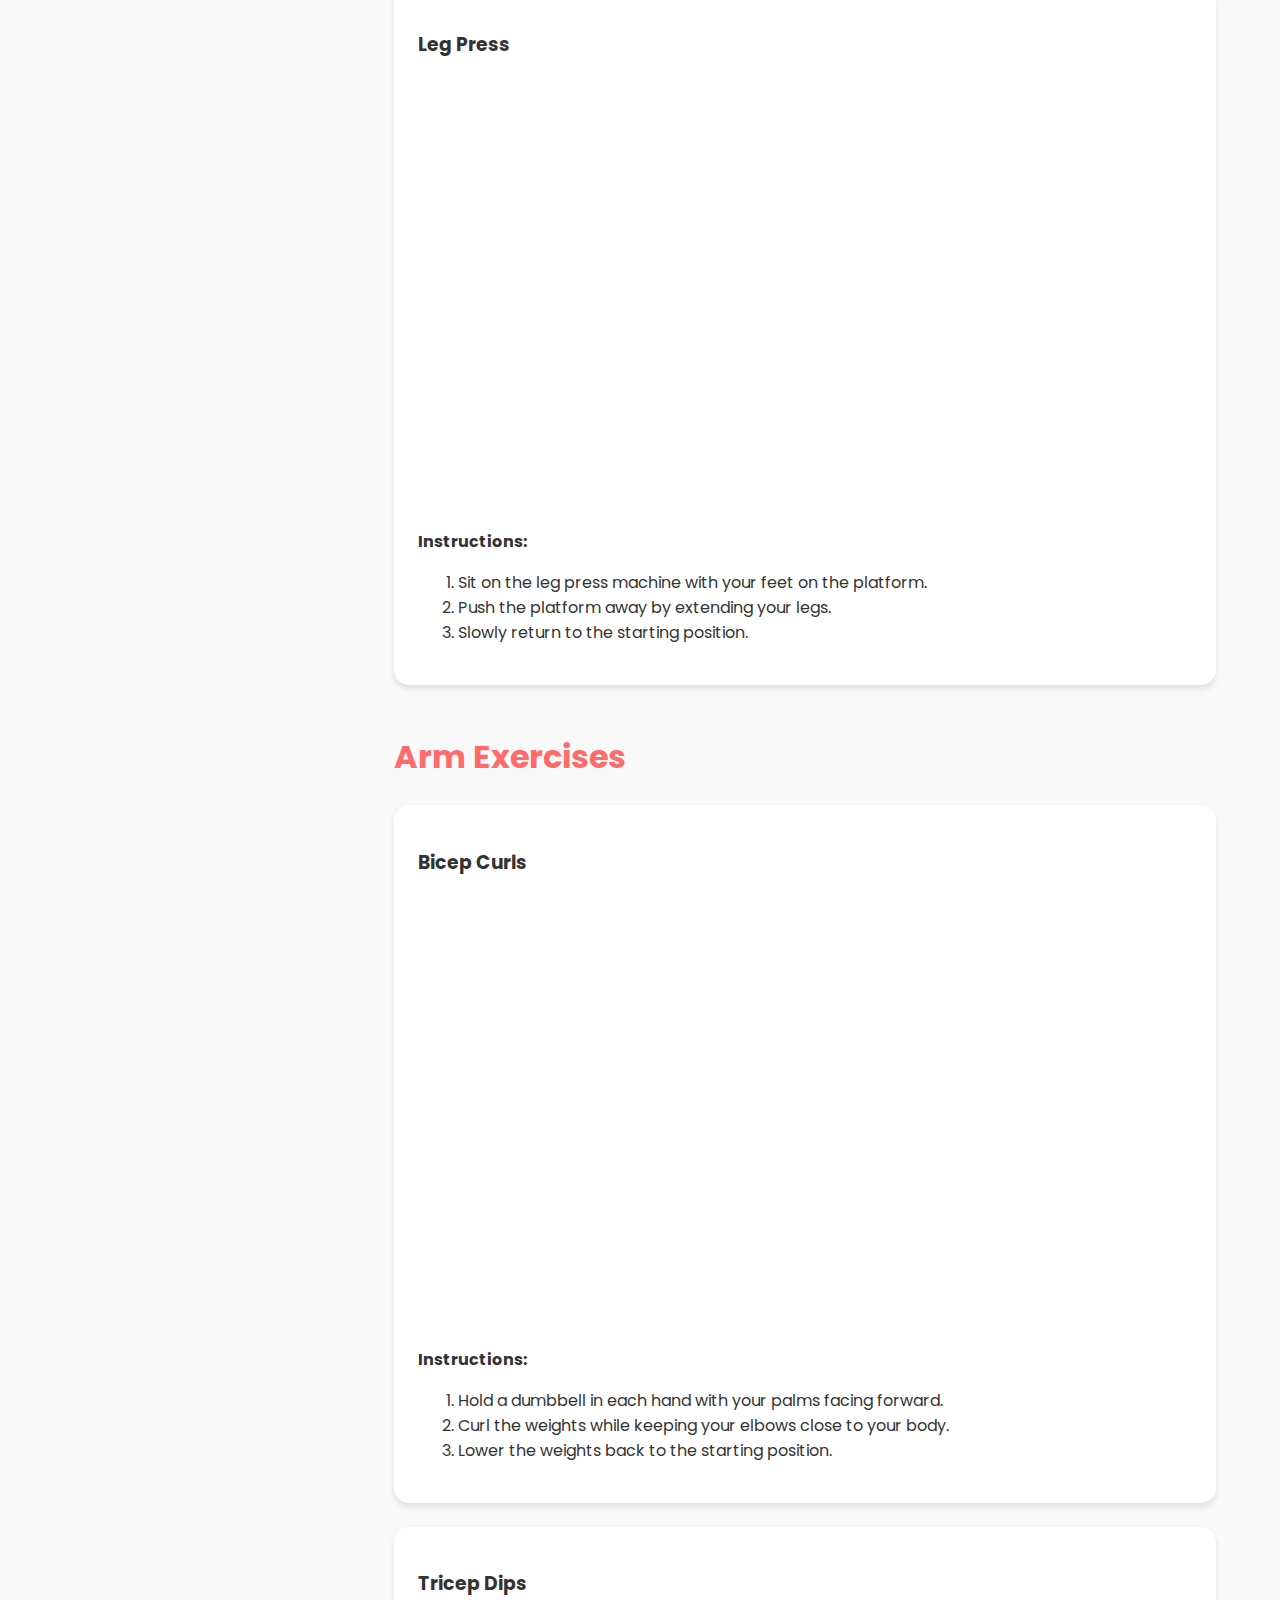
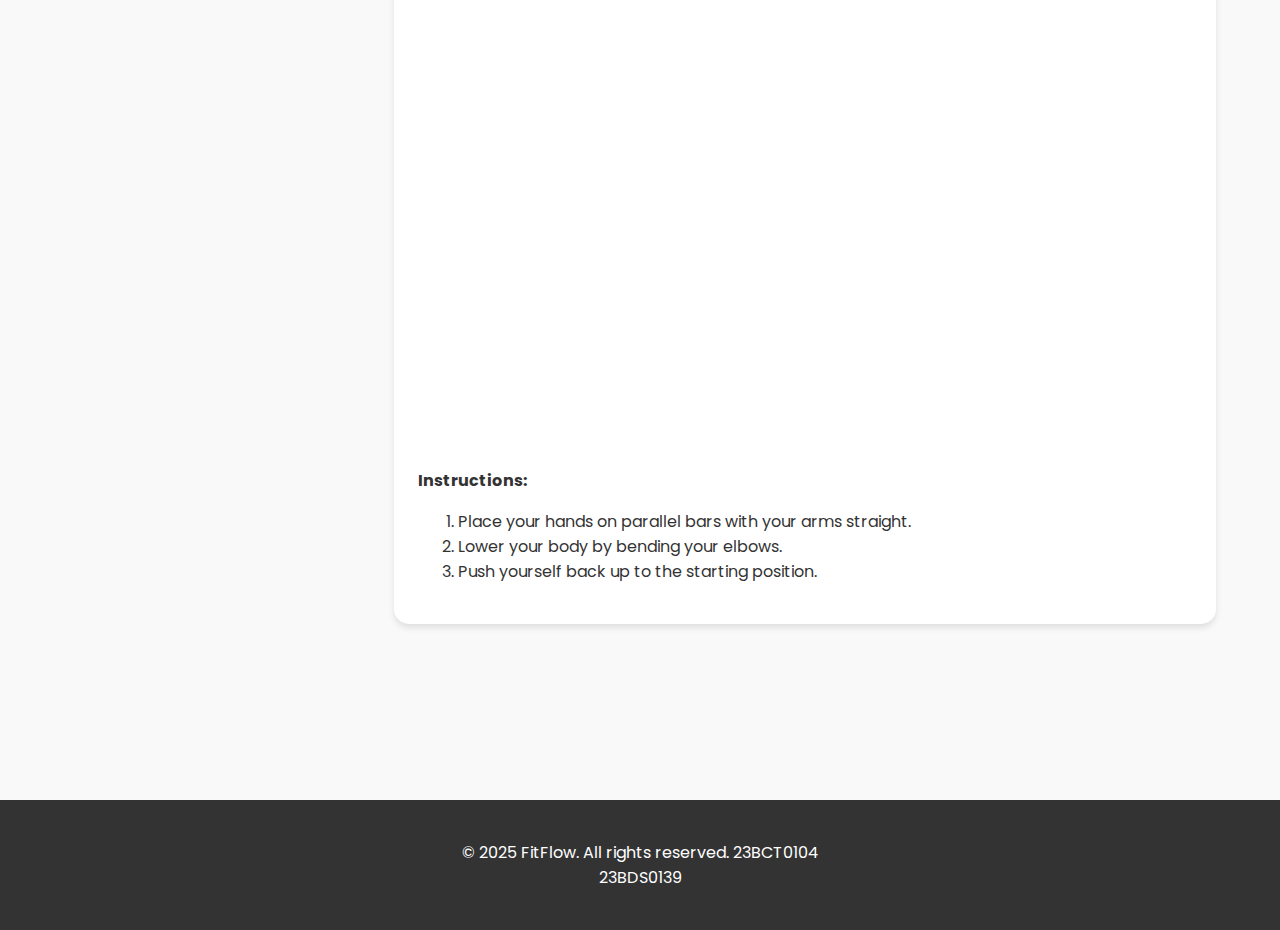
==== commit 1bcf83a3: "added footer in gym html" ====
--- a/gym.html
+++ b/gym.html
@@ -12,9 +12,9 @@
     <nav>
       <div class="logo">FitFlow</div>
       <ul class="nav-links">
-        <li><a href="FitFlow/index.html">Home</a></li>
-        <li><a href="FitFlow/workouts.html">Workouts</a></li>
-        <li><a href="FitFlow/index.html#about">About</a></li>
+        <li><a href="index.html">Home</a></li>
+        <li><a href="workouts.html">Workouts</a></li>
+        <li><a href="index.html#about">About</a></li>
       </ul>
       <a href="membership.html" class="cta-button">Join Now</a>
     </nav>
@@ -48,7 +48,7 @@
       <p>Explore our comprehensive guide to gym exercises, categorized by muscle groups. Each exercise includes a video tutorial and step-by-step instructions.</p>
 
       <!-- Chest Exercises -->
-      <div class="exercise-category">
+      <div class="exercise-category" id="bench-press">
         <h2>Chest Exercises</h2>
         <div class="exercise-card">
           <h3>Bench Press</h3>
@@ -63,7 +63,7 @@
           </ol>
         </div>
 
-        <div class="exercise-card">
+        <div class="exercise-card" id="incline-dumbbell-press">
           <h3>Incline Dumbbell Press</h3>
           <div class="video-container">
             <iframe width="560" height="315" src="https://www.youtube.com/embed/8iPEnn-ltC8" frameborder="0" allow="accelerometer; autoplay; clipboard-write; encrypted-media; gyroscope; picture-in-picture" allowfullscreen></iframe>
@@ -78,7 +78,7 @@
       </div>
 
       <!-- Back Exercises -->
-      <div class="exercise-category">
+      <div class="exercise-category" id="deadlift">
         <h2>Back Exercises</h2>
         <div class="exercise-card">
           <h3>Deadlift</h3>
@@ -93,7 +93,7 @@
           </ol>
         </div>
 
-        <div class="exercise-card">
+        <div class="exercise-card" id="pull-ups">
           <h3>Pull-Ups</h3>
           <div class="video-container">
             <iframe width="560" height="315" src="https://www.youtube.com/embed/eGo4IYlbE5g" frameborder="0" allow="accelerometer; autoplay; clipboard-write; encrypted-media; gyroscope; picture-in-picture" allowfullscreen></iframe>
@@ -108,7 +108,7 @@
       </div>
 
       <!-- Leg Exercises -->
-      <div class="exercise-category">
+      <div class="exercise-category" id="squats">
         <h2>Leg Exercises</h2>
         <div class="exercise-card">
           <h3>Squats</h3>
@@ -123,7 +123,7 @@
           </ol>
         </div>
 
-        <div class="exercise-card">
+        <div class="exercise-card" id="leg-press">
           <h3>Leg Press</h3>
           <div class="video-container">
             <iframe width="560" height="315" src="https://www.youtube.com/embed/IZxyjW7MPJQ" frameborder="0" allow="accelerometer; autoplay; clipboard-write; encrypted-media; gyroscope; picture-in-picture" allowfullscreen></iframe>
@@ -138,7 +138,7 @@
       </div>
 
       <!-- Arm Exercises -->
-      <div class="exercise-category">
+      <div class="exercise-category" id="bicep-curls">
         <h2>Arm Exercises</h2>
         <div class="exercise-card">
           <h3>Bicep Curls</h3>
@@ -153,7 +153,7 @@
           </ol>
         </div>
 
-        <div class="exercise-card">
+        <div class="exercise-card" id="tricep-dips">
           <h3>Tricep Dips</h3>
           <div class="video-container">
             <iframe width="560" height="315" src="https://www.youtube.com/embed/6kALZikXxLc" frameborder="0" allow="accelerometer; autoplay; clipboard-write; encrypted-media; gyroscope; picture-in-picture" allowfullscreen></iframe>
@@ -170,7 +170,10 @@
   </div>
 
   <footer>
-    <p>&copy; 2025 FitFlow. All rights reserved.</p>
+    <p>&copy; 2025 FitFlow. All rights reserved.
+      23BCT0104 <br> 
+      23BDS0139
+    </p>
   </footer>
 
   <script>
@@ -193,18 +196,45 @@
       const recommendedList = document.getElementById('recommendedList');
       let exercises = [];
       if (bmi < 18.5) {
-        exercises = ['Bench Press', 'Deadlifts', 'Squats'];
+        exercises = [
+          { name: 'Bench Press', id: 'bench-press' },
+          { name: 'Deadlifts', id: 'deadlift' },
+          { name: 'Squats', id: 'squats' }
+        ];
       } else if (bmi >= 18.5 && bmi <= 24.9) {
-        exercises = ['Pull-Ups', 'Incline Dumbbell Press', 'Leg Press'];
+        exercises = [
+          { name: 'Pull-Ups', id: 'pull-ups' },
+          { name: 'Incline Dumbbell Press', id: 'incline-dumbbell-press' },
+          { name: 'Leg Press', id: 'leg-press' }
+        ];
       } else if (bmi >= 25 && bmi <= 29.9) {
-        exercises = ['Running', 'Cycling', 'HIIT Workouts'];
+        exercises = [
+          { name: 'Running', id: 'running' },
+          { name: 'Cycling', id: 'cycling' },
+          { name: 'HIIT Workouts', id: 'hiit' }
+        ];
       } else {
-        exercises = ['Walking', 'Swimming', 'Yoga'];
+        exercises = [
+          { name: 'Walking', id: 'walking' },
+          { name: 'Swimming', id: 'swimming' },
+          { name: 'Yoga', id: 'yoga' }
+        ];
       }
 
       // Update the recommended exercises menu
-      recommendedList.innerHTML = exercises.map(exercise => `<li>${exercise}</li>`).join('');
+      recommendedList.innerHTML = exercises.map(exercise => `
+        <li><a href="#${exercise.id}" class="exercise-link">${exercise.name}</a></li>
+      `).join('');
+
+      // Add smooth scrolling for exercise links
+      document.querySelectorAll('.exercise-link').forEach(link => {
+        link.addEventListener('click', function (e) {
+          e.preventDefault();
+          const target = document.querySelector(this.getAttribute('href'));
+          target.scrollIntoView({ behavior: 'smooth' });
+        });
+      });
     });
   </script>
 </body>
-</html>
+</html>--- a/styles.css
+++ b/styles.css
@@ -1,7 +1,4 @@
 /* General Styles */
-title{
-  align-content: center;
-}
 body {
     font-family: 'Poppins', sans-serif;
     margin: 0;
@@ -412,3 +409,88 @@
 .gym-workouts {
   flex: 1;
 }
+
+/* Schedule Generator */
+.schedule-generator {
+  padding: 2rem;
+  background-color: #fff;
+  border-radius: 15px;
+  box-shadow: 0 4px 6px rgba(0, 0, 0, 0.1);
+  margin: 2rem auto;
+  max-width: 600px;
+}
+
+.schedule-generator h2 {
+  font-size: 2rem;
+  margin-bottom: 1rem;
+  color: #ff6b6b;
+}
+
+.schedule-generator .form-group {
+  margin-bottom: 1.5rem;
+}
+
+.schedule-generator label {
+  display: block;
+  margin-bottom: 0.5rem;
+  font-weight: 600;
+}
+
+.schedule-generator select,
+.schedule-generator input[type="time"] {
+  width: 100%;
+  padding: 0.75rem;
+  border: 1px solid #ddd;
+  border-radius: 10px;
+  font-size: 1rem;
+}
+
+/* Workout Schedule */
+.workout-schedule {
+  padding: 2rem;
+  background-color: #fff;
+  border-radius: 15px;
+  box-shadow: 0 4px 6px rgba(0, 0, 0, 0.1);
+  margin: 2rem auto;
+  max-width: 800px;
+}
+
+.workout-schedule h2 {
+  font-size: 2rem;
+  margin-bottom: 1rem;
+  color: #ff6b6b;
+}
+
+.workout-schedule table {
+  width: 100%;
+  border-collapse: collapse;
+  margin-top: 1.5rem;
+}
+
+.workout-schedule th,
+.workout-schedule td {
+  padding: 1rem;
+  text-align: left;
+  border-bottom: 1px solid #ddd;
+}
+
+.workout-schedule th {
+  background-color: #f9f9f9;
+  font-weight: 600;
+}
+
+.cta-button-schedule{
+  background-color: aqua;
+  color: #ff6b6b;
+  border: none;
+  padding: 0.5rem 1.5rem;
+  cursor: pointer;
+  border-radius: 25px;
+  font-weight: 600;
+  transition: background-color 0.3s ease, color 0.3s ease;
+}
+
+.cta-button-schedule:hover {
+  background-color: #ffdd59;
+  color: #333;
+}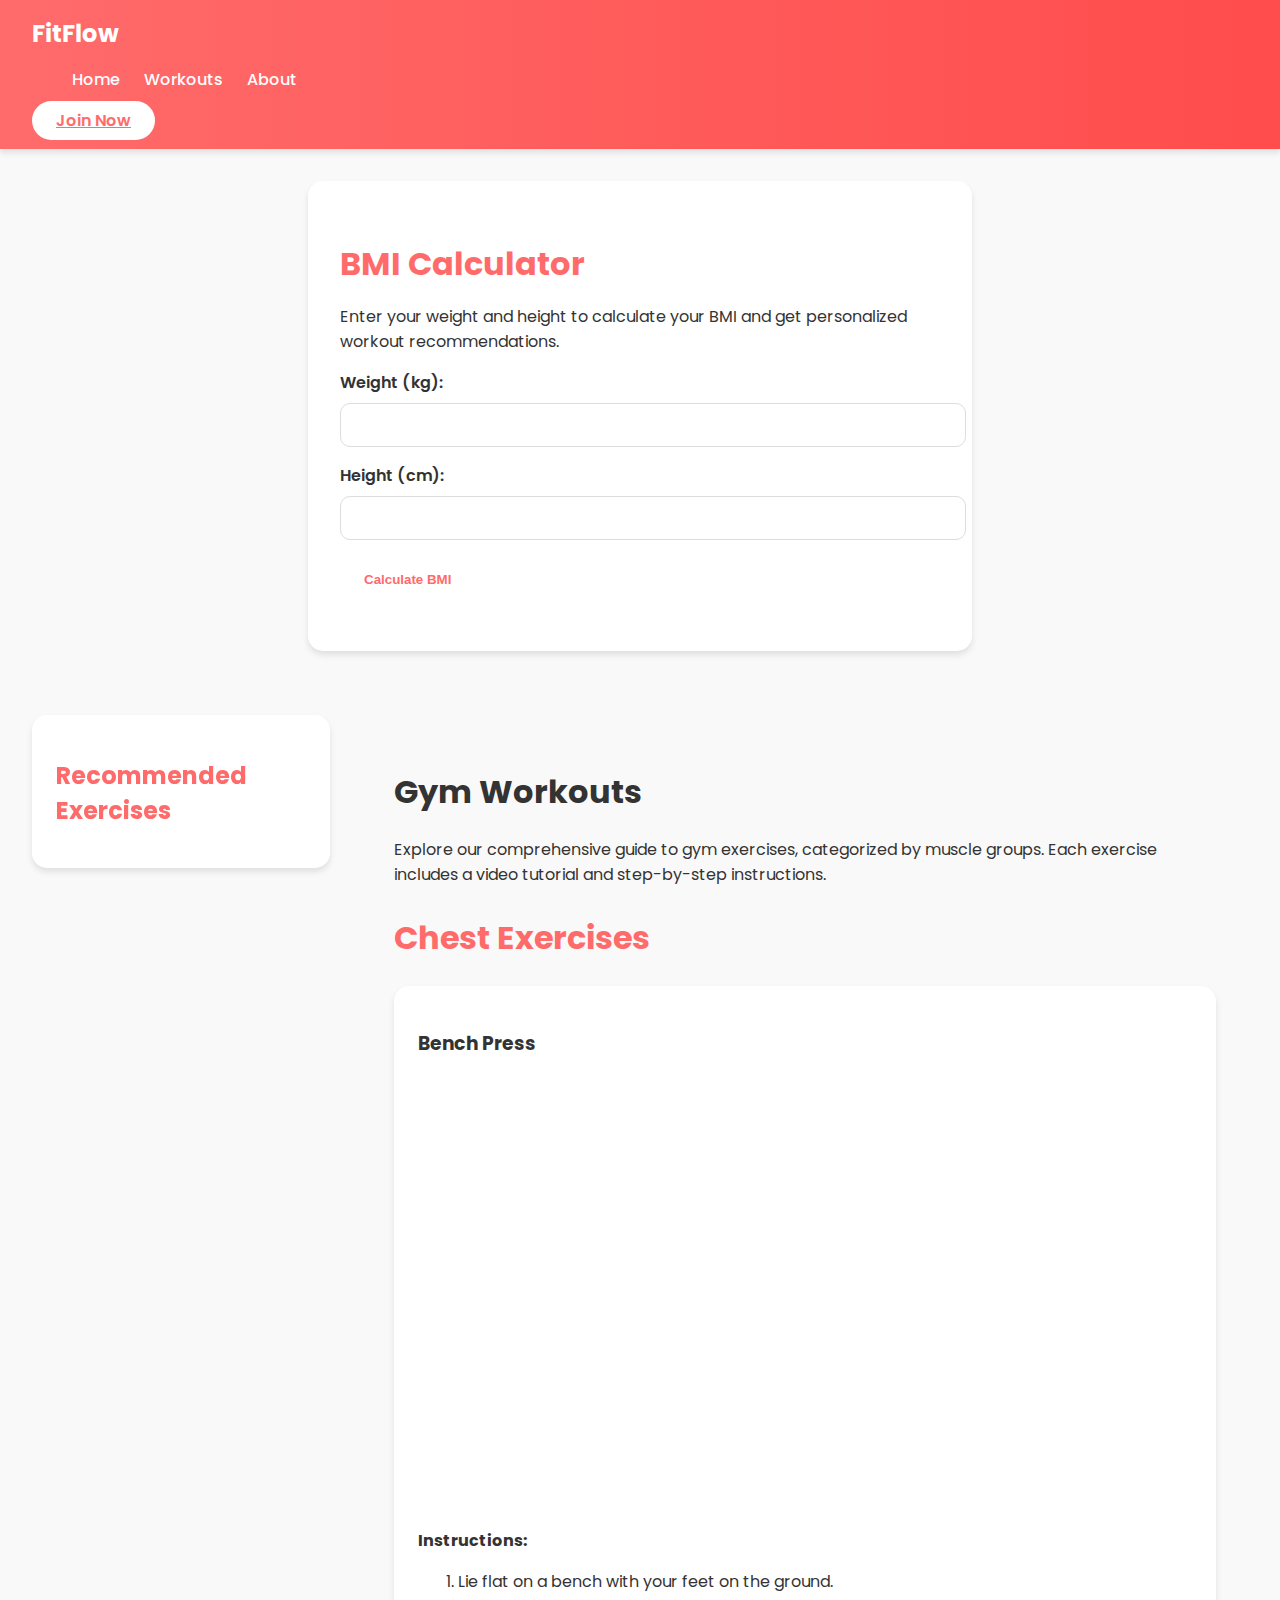
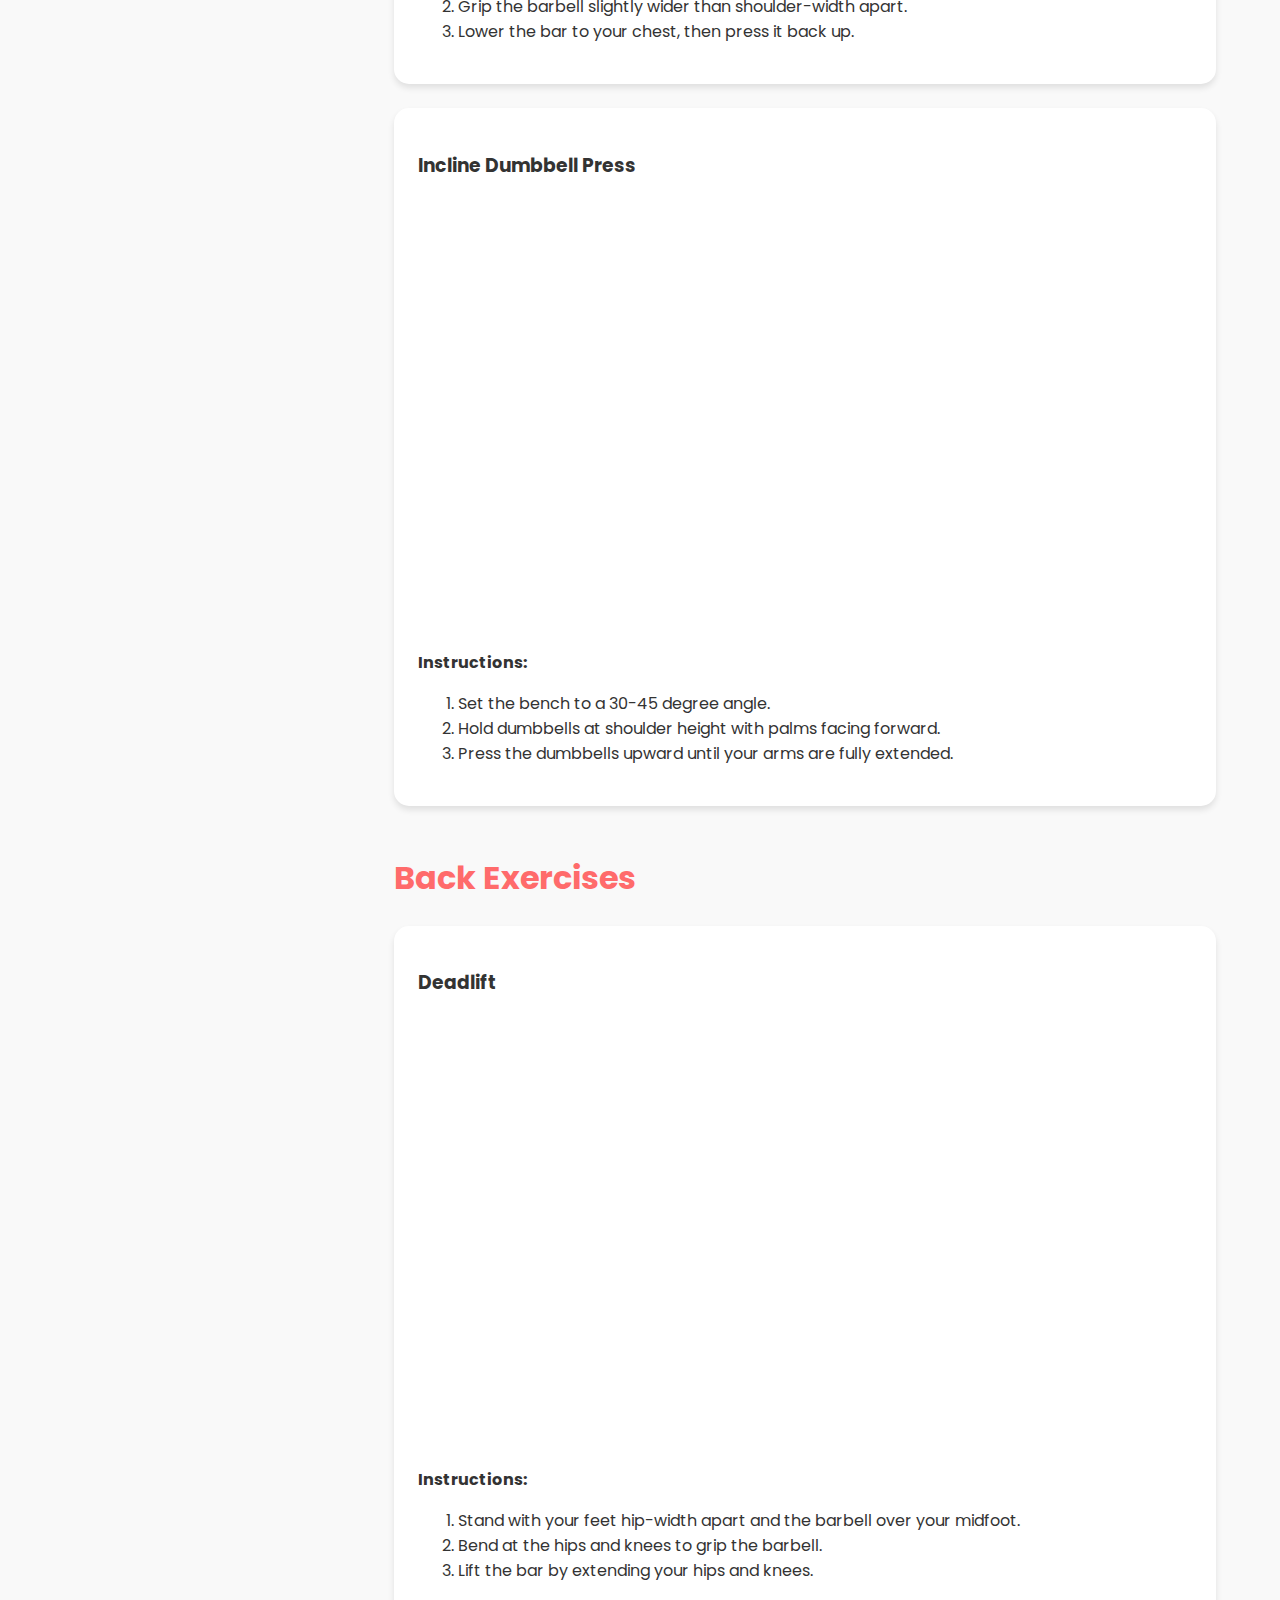
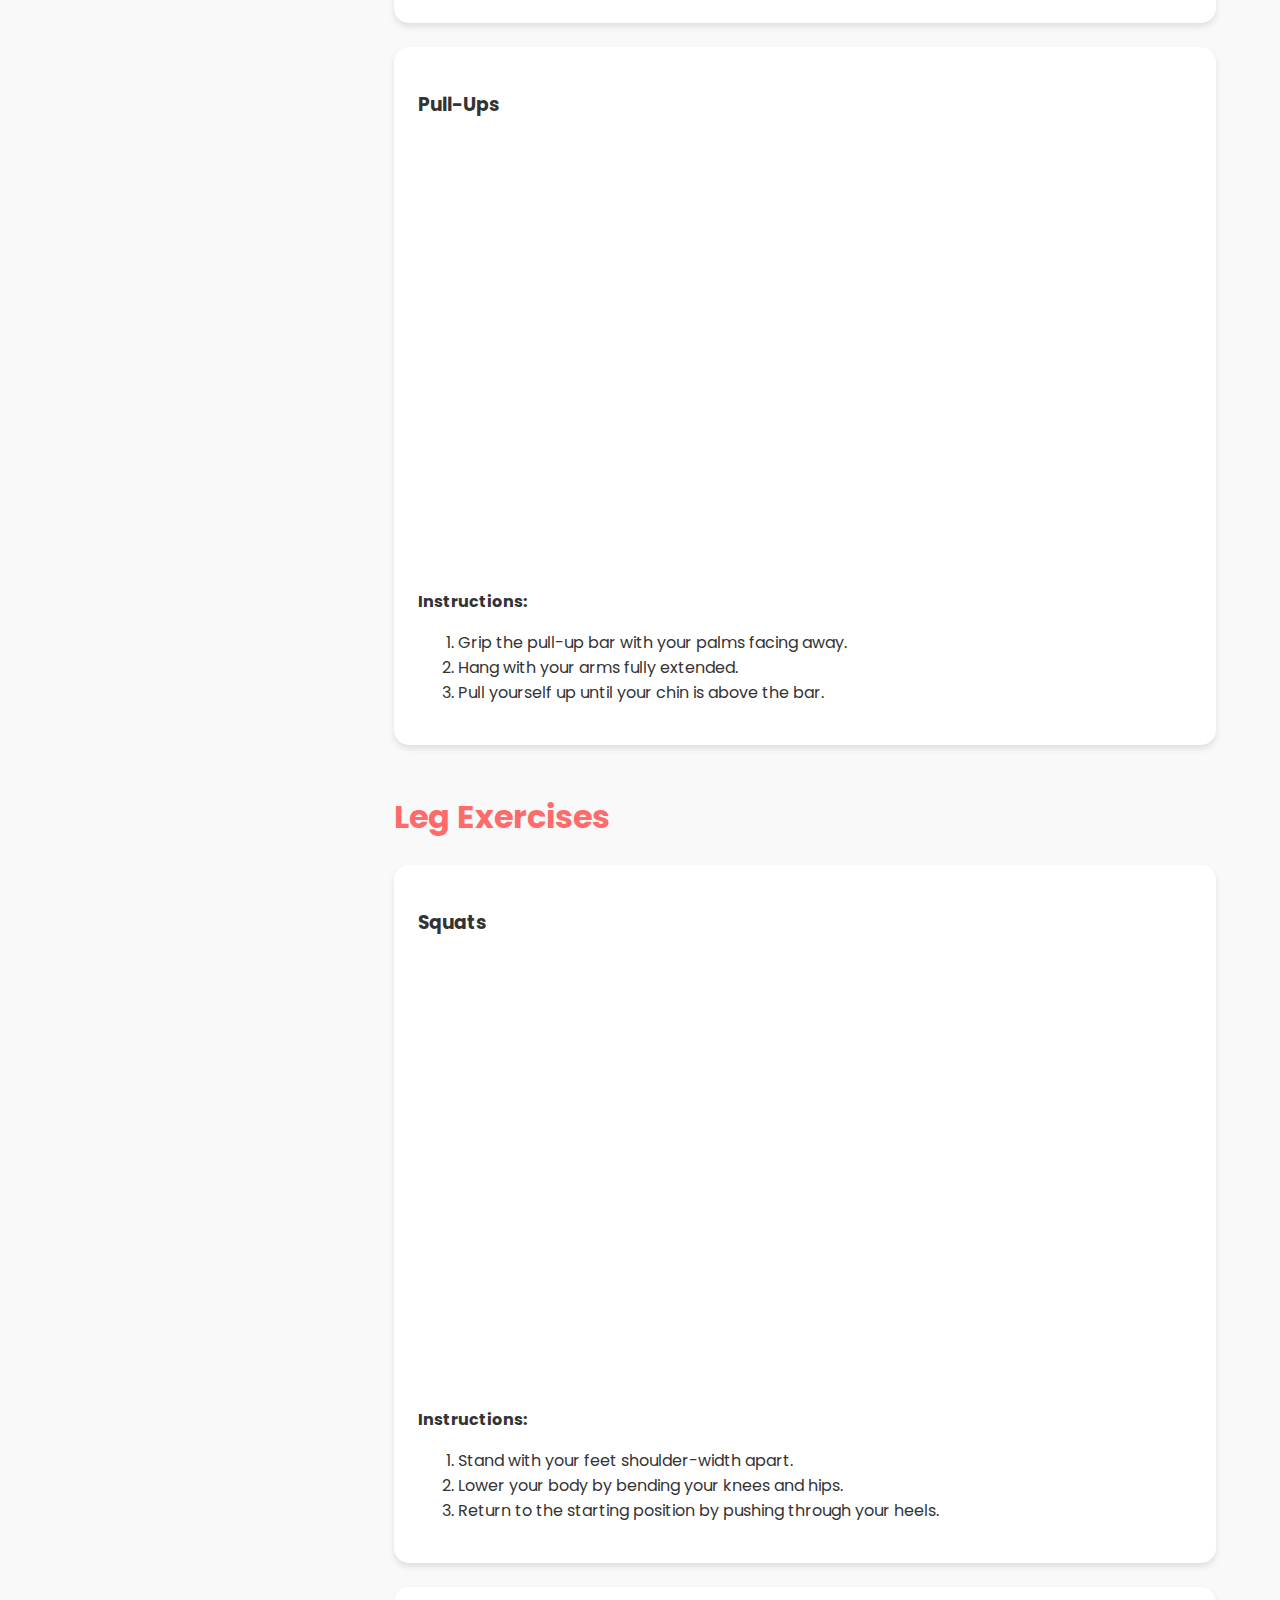
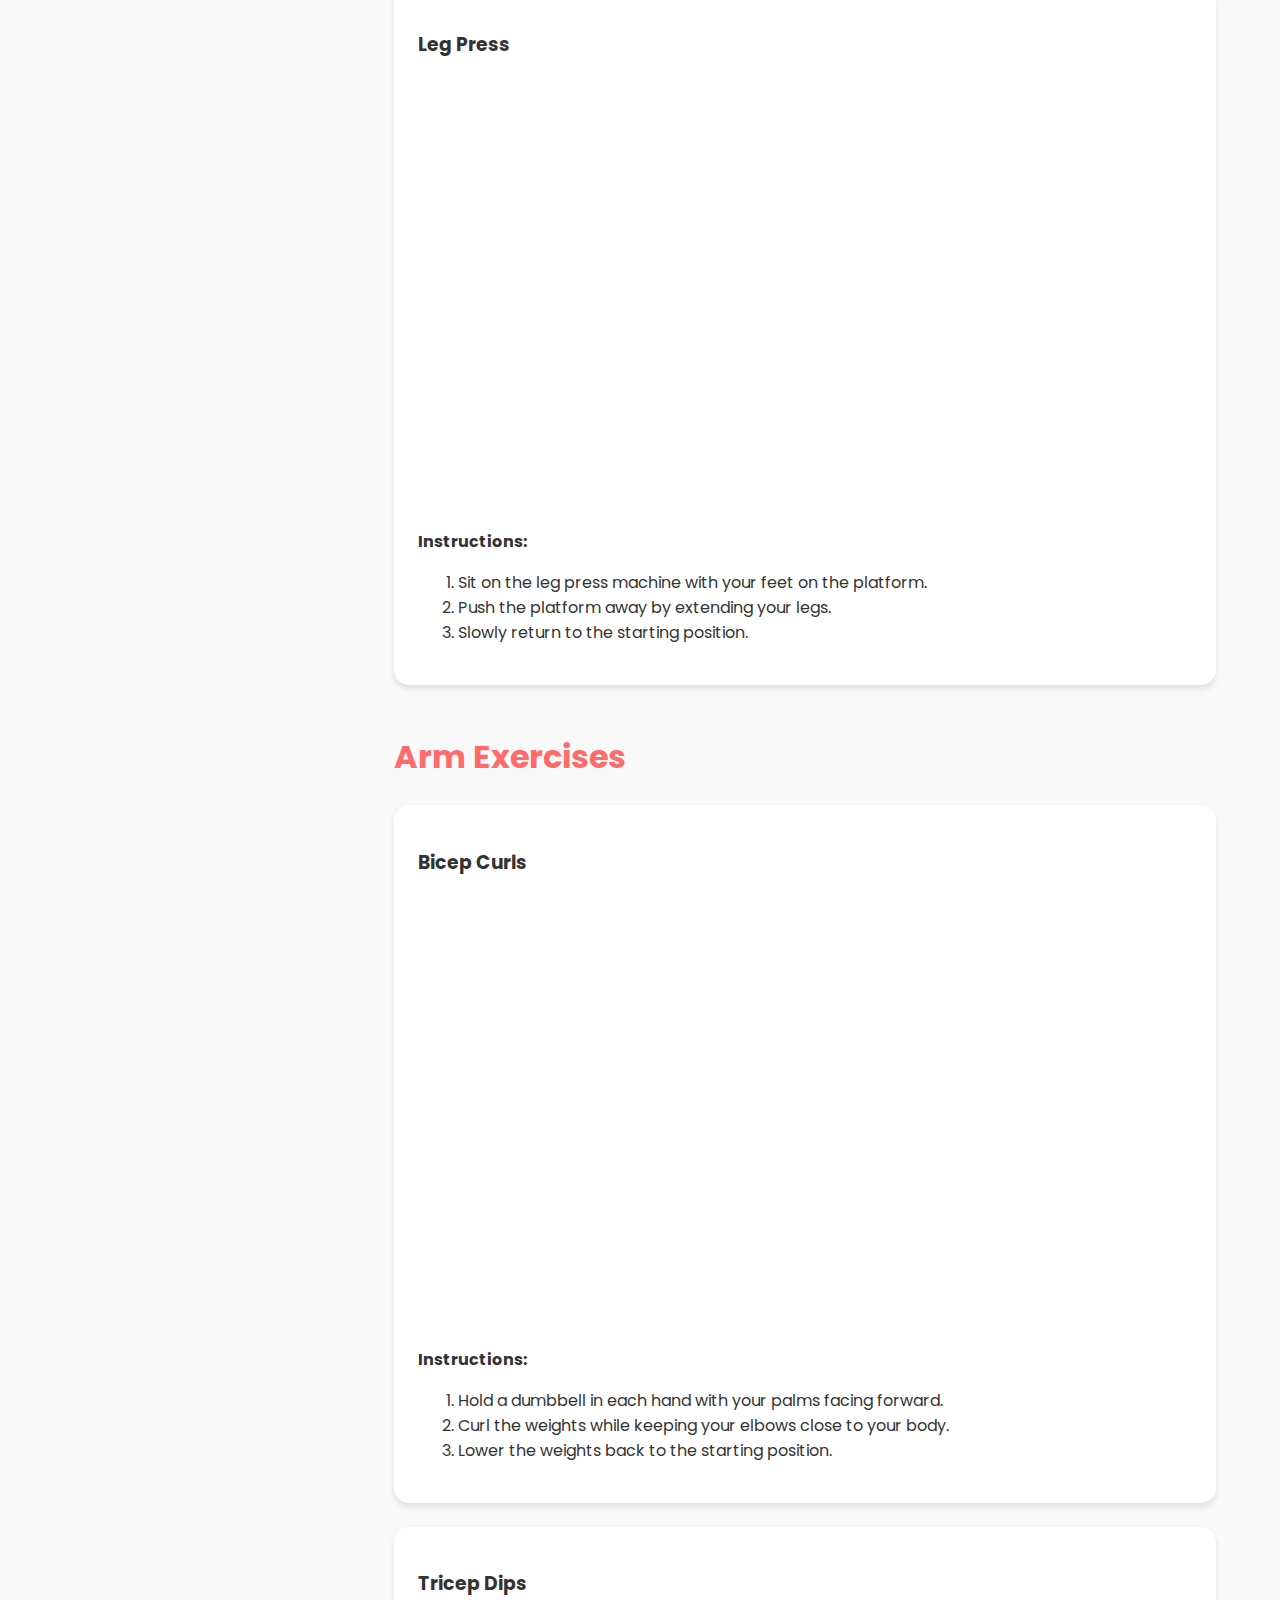
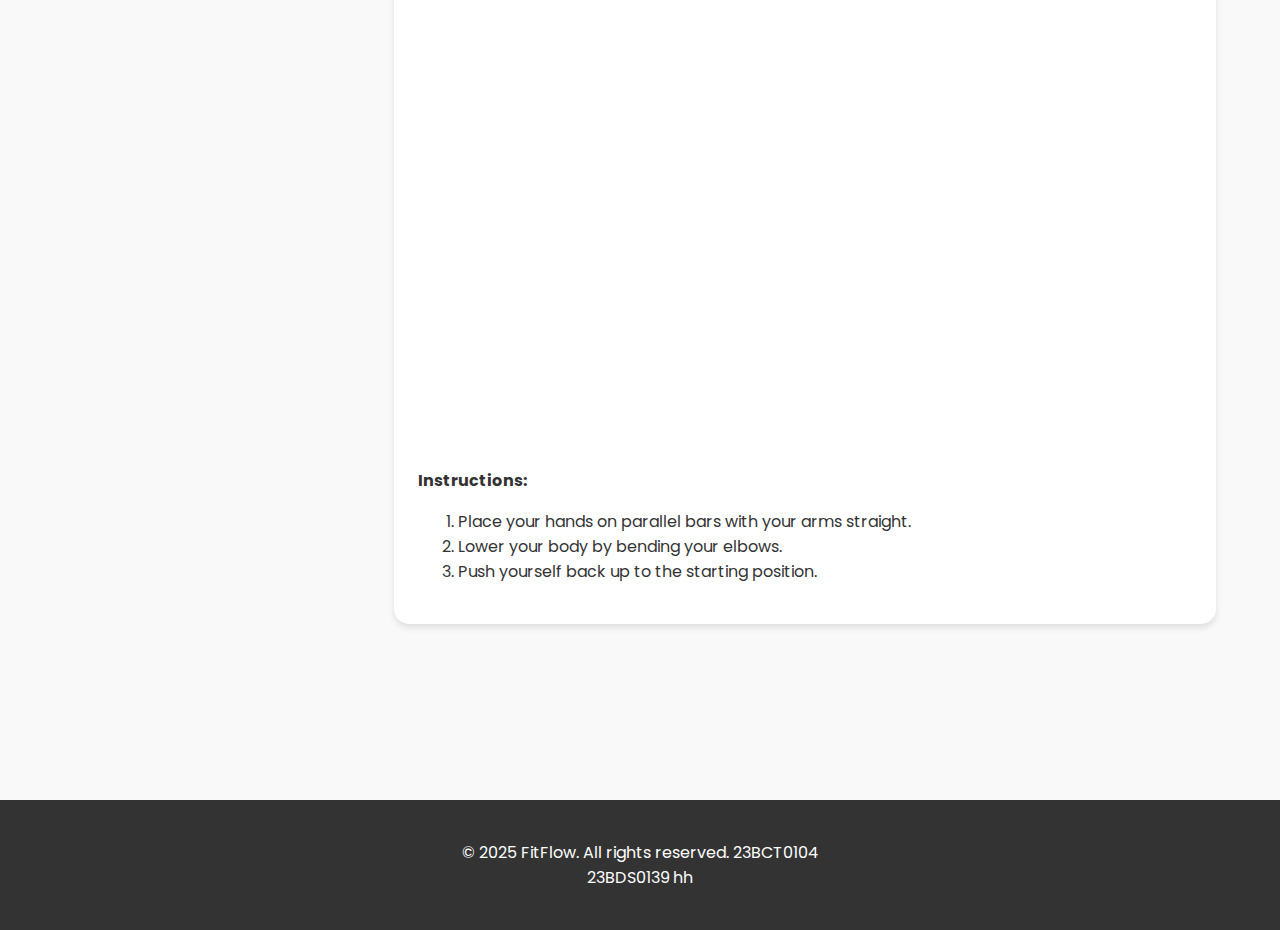
==== commit e6ee0bb7: "fdgfgfdg" ====
--- a/gym.html
+++ b/gym.html
@@ -172,7 +172,7 @@
   <footer>
     <p>&copy; 2025 FitFlow. All rights reserved.
       23BCT0104 <br> 
-      23BDS0139
+      23BDS0139 hh
     </p>
   </footer>
 
